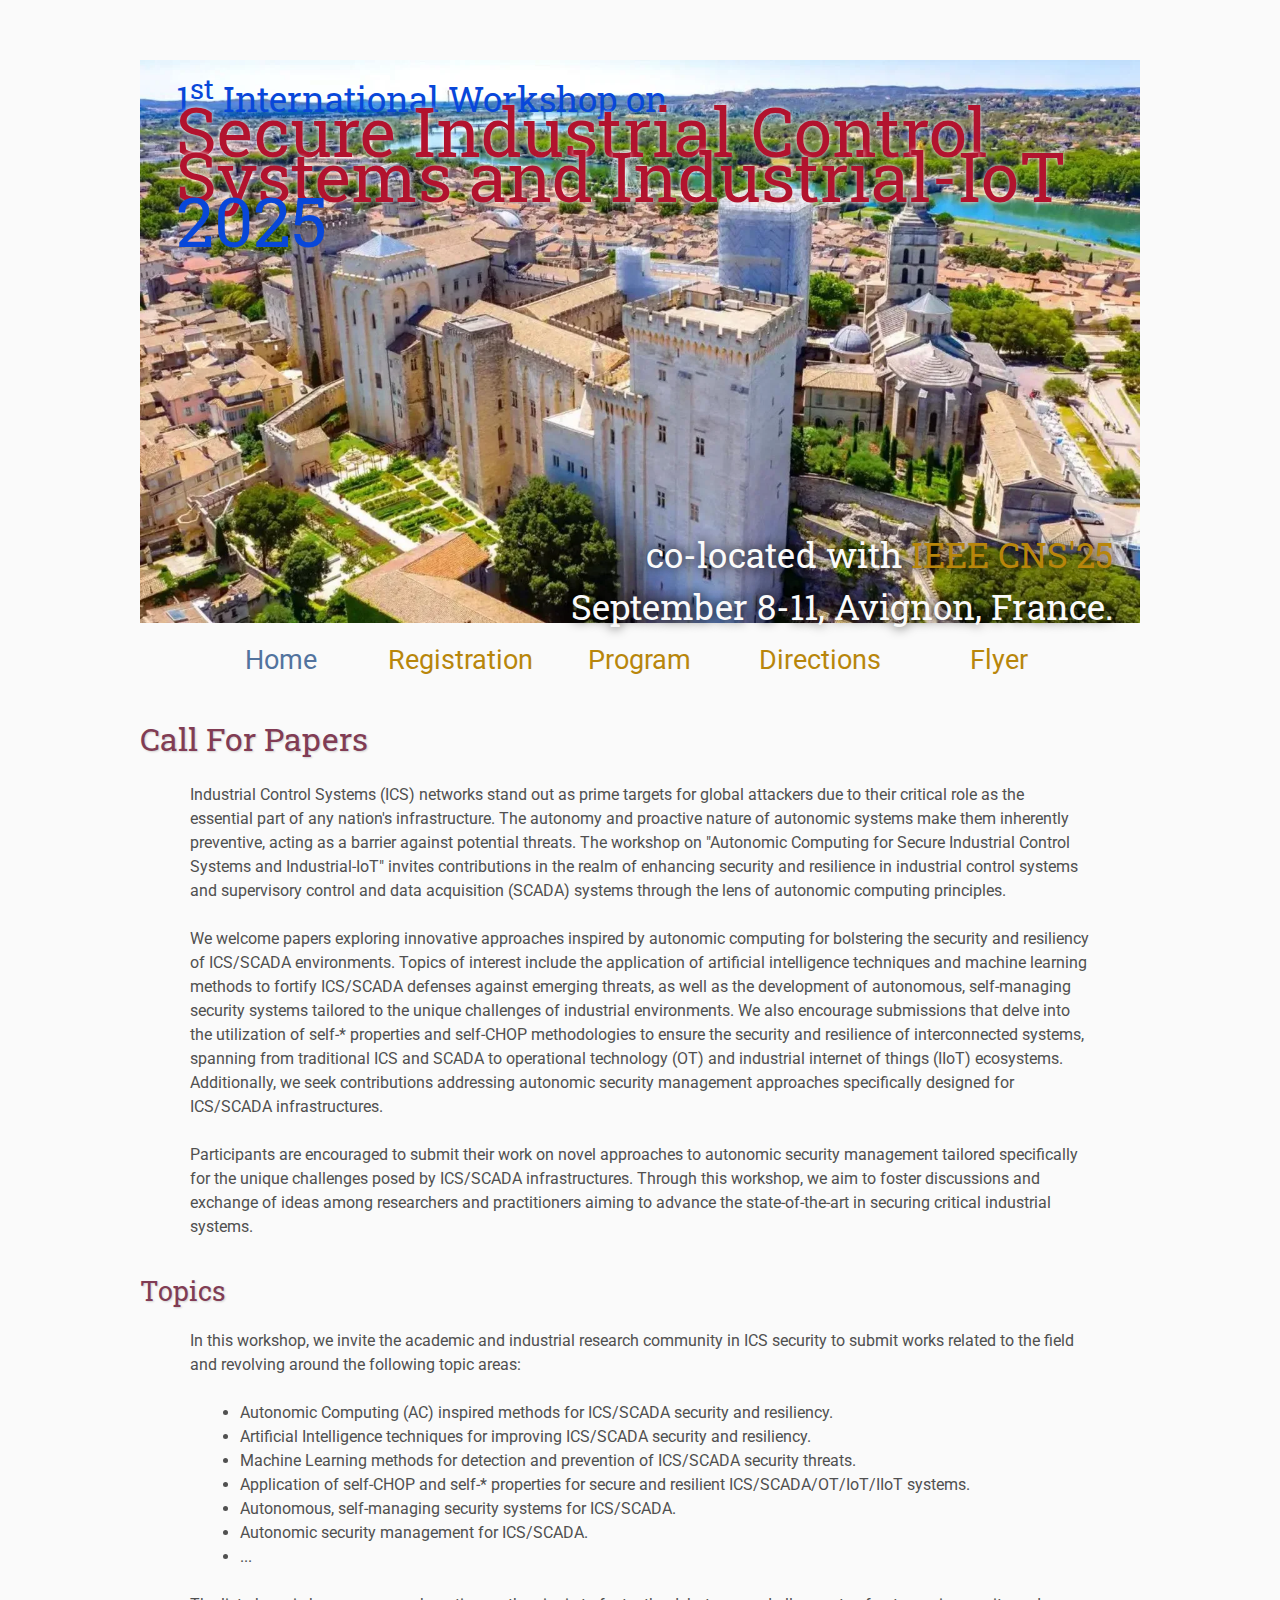
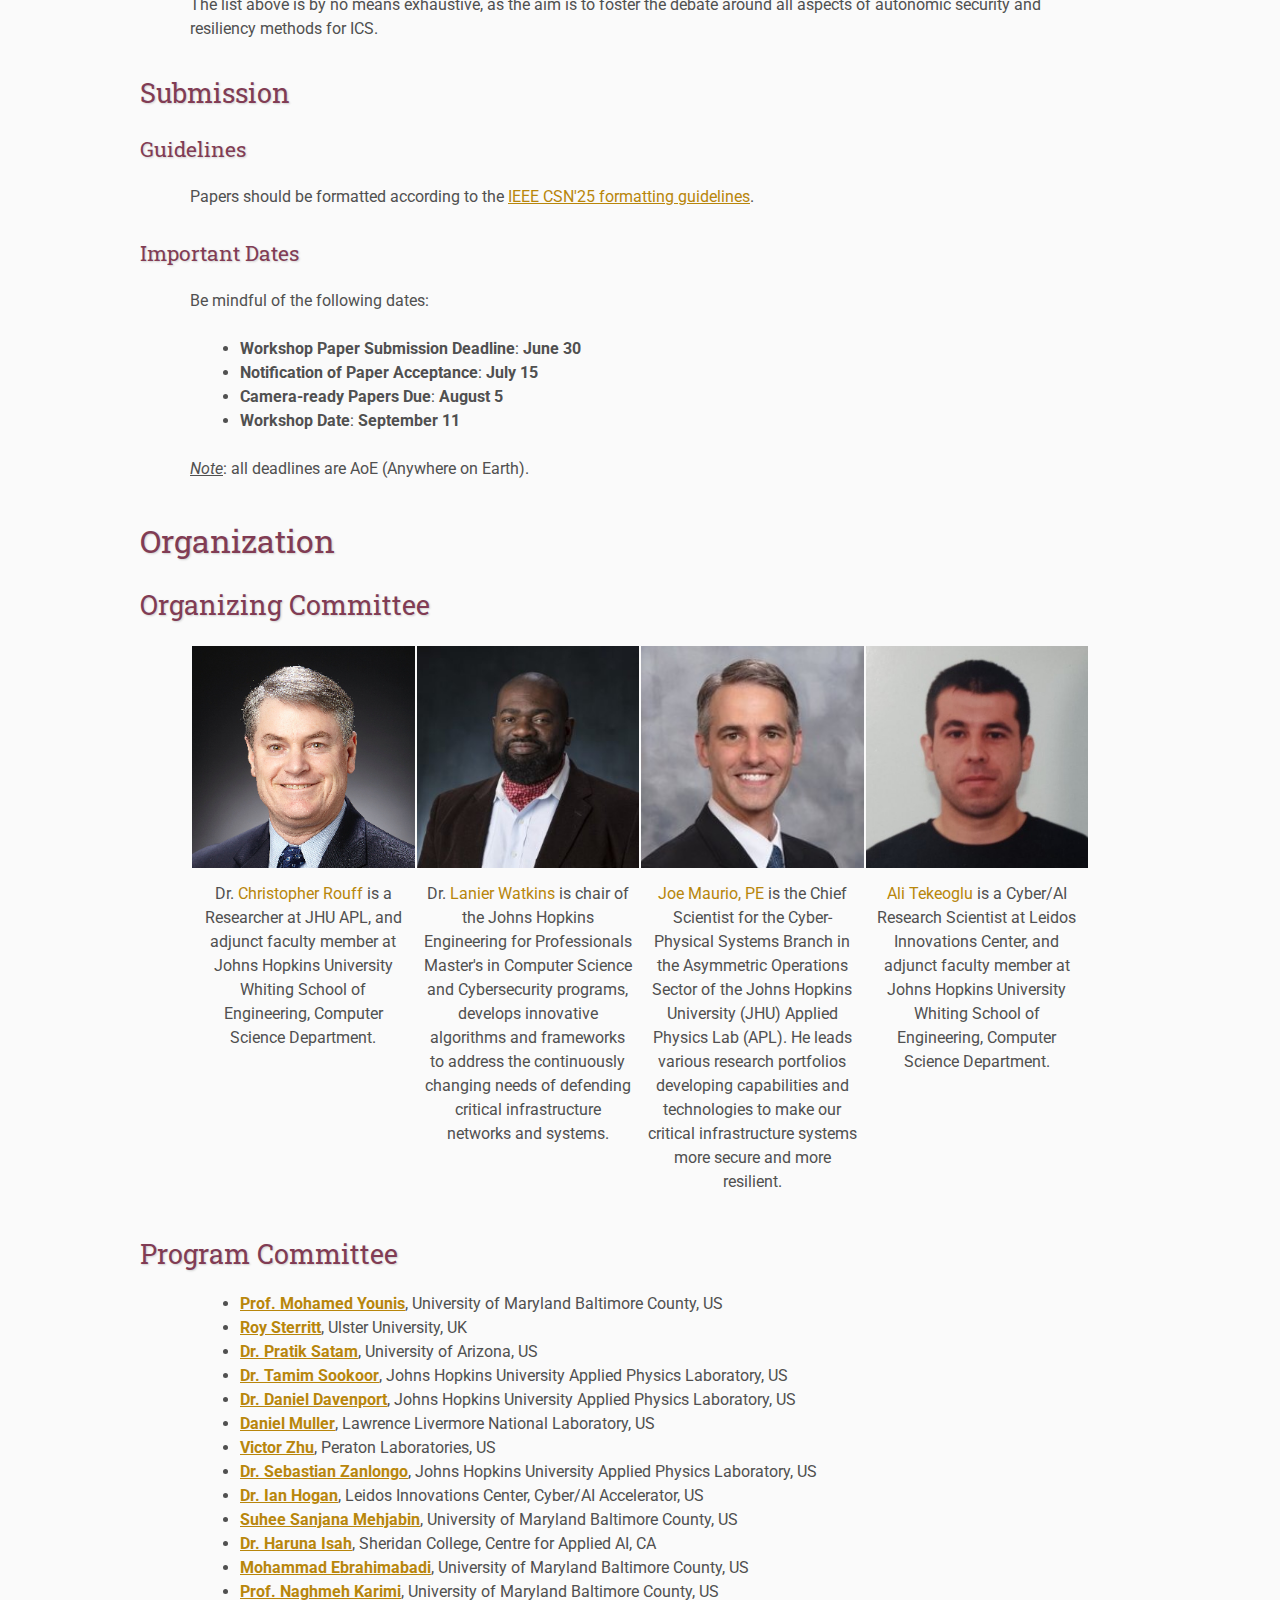
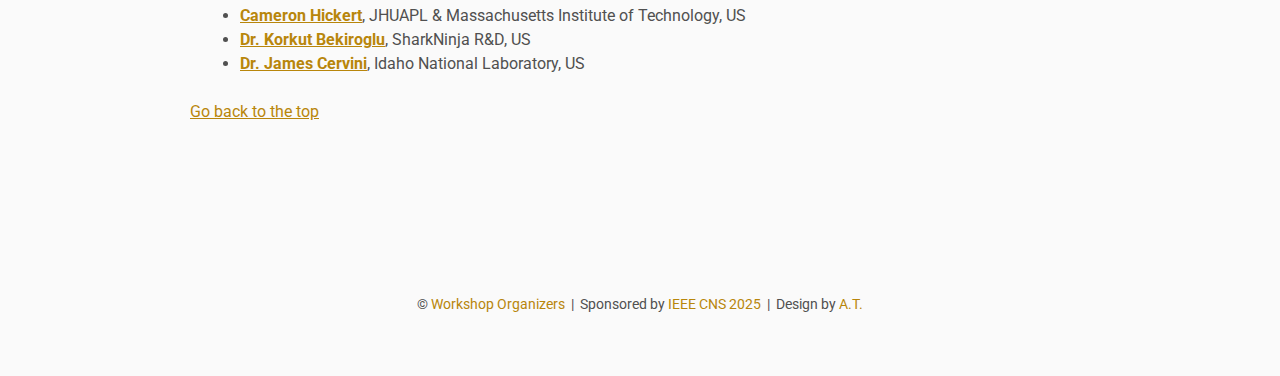
==== index.html @ c0f61860 "remote introduction from index.html" ====
<!DOCTYPE html>
<html lang='en'>

<head>
    <base href=".">
    <link rel="shortcut icon" type="image/png" href="assets/favicon.png"/>
    <link rel="stylesheet" type="text/css" media="all" href="assets/main.css"/>
    <meta name="description" content="Conference Template">
    <meta name="resource-type" content="document">
    <meta name="distribution" content="global">
    <meta name="KeyWords" content="Conference">
    <title>SICSI: 1st International Workshop on Secure Industrial Control Systems and Industrial-IoT (Co-organized with IEEE Conference on Communications and Network Security)</title>
</head>

<body>

    <div id="top" class="banner">
        <img src="assets/avignon2.webp" alt="SICSI'25 Workshop Banner" style="width: 100%">
        <div class="top-left">
            <span class="title1">1<sup>st</sup> International Workshop on</span> <br>
            <span class="title2">Secure Industrial Control</span> <br>
            <span class="title2">Systems and Industrial-IoT</span> <br>
            <span class="year">2025</span> <br>

        </div>
        <div class="bottom-right">
            co-located with <a target="_blank" href="https://cns2025.ieee-cns.org/">IEEE CNS'25</a> <br>
            September 8-11, Avignon, France.
        </div>
    </div>

    <table class="navigation">
        <tr>
            <td class="navigation">
                <a class="current" title="Conference Home Page" href=".">Home</a>
            </td>
            <td class="navigation">
                <a title="Register for the Conference" href="registration">Registration</a>
            </td>
            <td class="navigation">
                <a title="Conference Program" href="program">Program</a> 
            </td>
            <td class="navigation">
                <a title="Directions to the Conference" href="directions">Directions</a>
            </td>
            <td class="navigation">
                <a title="Conference Flyer" href="flyer">Flyer</a>
            </td>
        </tr>
    </table>

    <!--h2 id="intro">Introduction</h2-->
    <h2 id="CFP">Call For Papers</h2>
    <p> 
        Industrial Control Systems (ICS) networks stand out as prime targets for global attackers due to their critical role as the essential part of any nation's infrastructure. 
        The autonomy and proactive nature of autonomic systems make them inherently preventive, acting as a barrier against potential threats. 
        The workshop on "Autonomic Computing for Secure Industrial Control Systems and Industrial-IoT" invites contributions in the realm of enhancing security and resilience in industrial control systems and supervisory control and data acquisition (SCADA) systems through the lens of autonomic computing principles.
    </p>
    <p>
        We welcome papers exploring innovative approaches inspired by autonomic computing for bolstering the security and resiliency of ICS/SCADA environments. Topics of interest include the application of artificial intelligence techniques and machine learning methods to fortify ICS/SCADA defenses against emerging threats, as well as the development of autonomous, self-managing security systems tailored to the unique challenges of industrial environments. We also encourage submissions that delve into the utilization of self-* properties and self-CHOP methodologies to ensure the security and resilience of interconnected systems, spanning from traditional ICS and SCADA to operational technology (OT) and industrial internet of things (IIoT) ecosystems. Additionally, we seek contributions addressing autonomic security management approaches specifically designed for ICS/SCADA infrastructures.
    </p>
        
    <p>
        Participants are encouraged to submit their work on novel approaches to autonomic security management tailored specifically for the unique challenges posed by ICS/SCADA infrastructures. Through this workshop, we aim to foster discussions and exchange of ideas among researchers and practitioners aiming to advance the state-of-the-art in securing critical industrial systems.
    </p>
    <!--p><a href="#top">Go back to the top</a></p-->
    
    <h3>Topics</h3>
    <p>In this workshop, we invite the academic and industrial research community in ICS security to submit works related to the field and revolving around the following topic areas:</p>
    <ul>
    <li>Autonomic Computing (AC) inspired methods for ICS/SCADA security and resiliency.</li>
    <li>Artificial Intelligence techniques for improving ICS/SCADA security and resiliency.</li>
    <li>Machine Learning methods for detection and prevention of ICS/SCADA security threats.</li>
    <li>Application of self-CHOP and self-* properties for secure and resilient ICS/SCADA/OT/IoT/IIoT systems.</li>
    <li>Autonomous, self-managing security systems for ICS/SCADA.</li>
    <li>Autonomic security management for ICS/SCADA.</li>
    <li>...</li>
    </ul> 
    <p>The list above is by no means exhaustive, as the aim is to foster the debate around all aspects of autonomic security and resiliency methods for ICS.</p>


    <h3 id="Submit">Submission</h3>

    <h4>Guidelines</h4>

    <p>Papers should be formatted according to the <a target="_blank" href="https://cns2025.ieee-cns.org/workshop/submission-instructions">IEEE CSN'25 formatting guidelines</a>.</p>

    <h4 id="Dates">Important Dates</h4>
    <p>Be mindful of the following dates:</p>
    <ul>
    <li><strong>Workshop Paper Submission Deadline</s></strong>: <b>June 30</b></li>
    <li><strong>Notification of Paper Acceptance</strong>: <b>July 15</b></li>
    <li><strong>Camera-ready Papers Due</strong>: <b>August 5</b></li>
    <!--li><strong>Early Registration Deadline</strong>: <b>July 20</b></li-->
    <li><strong>Workshop Date</strong>: <b>September 11</b></li>
    </ul> 
    <p><em><u>Note</u></em>: all deadlines are AoE (Anywhere on Earth).</p>


    <h2 id="Organization">Organization</h2>
    <h3 id="organizingCommittee">Organizing Committee</h3>
    <table class="sponsors">
        <tr>
            <td class="sponsor">
                <a target="_blank" href="https://ep.jhu.edu/faculty/christopher-rouff/">
                    <img src="assets/chris.jpg" alt="Dr. Christopher Rouff" style="width: 100%; height: 100%">
                </a>
            </td>
            <td class="sponsor">
                <a target="_blank" href="https://engineering.jhu.edu/faculty/lanier-watkins/">
                    <img src="assets/lanier.jpg" alt="Dr. Lanier Watkins" style="width: 100%; height: 100%">
                </a>
            </td>
            <td class="sponsor">
                <a target="_blank" href="https://www.linkedin.com/in/joe-maurio-p-e-6a9b68b">
                    <img src="assets/joe.jpg" alt="Joe Maurio, PE" style="width: 100%; height: 100%">
                </a>
            </td>
            <td class="sponsor">
                <a target="_blank" href="https://aliteke.github.io/">
                    <img src="assets/ali.jpg" alt="Ali Tekeoglu, PhD" style="width: 100%; height: 100%">
                </a>
            </td>
        </tr>
        <tr>
            <td>
                Dr. <a href="https://ep.jhu.edu/faculty/christopher-rouff/" target="_blank">Christopher Rouff</a> is a Researcher at JHU APL, and adjunct faculty member at Johns Hopkins University Whiting School of Engineering, Computer Science Department.
            </td>
            <td>
                Dr. <a href="https://engineering.jhu.edu/faculty/lanier-watkins/" target="_blank">Lanier Watkins</a> is chair of the Johns Hopkins Engineering for Professionals Master's in Computer Science and Cybersecurity programs, develops innovative algorithms and frameworks to address the continuously changing needs of defending critical infrastructure networks and systems.
            </td>
            <td>
                <a href="https://www.linkedin.com/in/joe-maurio-p-e-6a9b68b" target="_blank">Joe Maurio, PE</a> is the Chief Scientist for the Cyber-Physical Systems Branch in the Asymmetric Operations Sector of the Johns Hopkins University (JHU) Applied Physics Lab (APL). He leads various research portfolios developing capabilities and technologies to make our critical infrastructure systems more secure and more resilient.
            </td>
            <td>
                <a href="https://aliteke.github.io/" target="_blank">Ali Tekeoglu</a> is a Cyber/AI Research Scientist at Leidos Innovations Center, and adjunct faculty member at Johns Hopkins University Whiting School of Engineering, Computer Science Department.
            </td>
        </tr>
    </table>

    <h3>Program Committee</h3>
    <ul>
        <li><strong><a href="https://redirect.cs.umbc.edu/~younis/" target="_blank">Prof. Mohamed Younis</a></strong>, University of Maryland Baltimore County, US</li>
        <li><strong><a href="https://www.ulster.ac.uk/staff/r-sterritt" target="_blank">Roy Sterritt</a></strong>, Ulster University, UK</li>
        <li><strong><a href="https://sie.engineering.arizona.edu/faculty-staff/faculty/pratik-satam" target="_blank">Dr. Pratik Satam</a></strong>, University of Arizona, US</li>
        <li><strong><a href="https://ep.jhu.edu/faculty/tamim-sookoor/" target="_blank">Dr. Tamim Sookoor</a></strong>, Johns Hopkins University Applied Physics Laboratory, US</li>
        <li><strong><a href="https://jhuapl.edu/" target="_blank">Dr. Daniel Davenport</a></strong>, Johns Hopkins University Applied Physics Laboratory, US</li>
        <li><strong><a href="https://llnl.gov/" target="_blank">Daniel Muller</a></strong>, Lawrence Livermore National Laboratory, US</li>
        <li><strong><a href="https://www.peratonlabs.com/" target="_blank"> Victor Zhu</a></strong>, Peraton Laboratories, US</li>
        <li><strong><a href="https://jhuapl.edu/" target="_blank">Dr. Sebastian Zanlongo</a></strong>, Johns Hopkins University Applied Physics Laboratory, US</li>
        <li><strong><a href="https://www.linkedin.com/in/iantchogan" target="_blank">Dr. Ian Hogan</a></strong>, Leidos Innovations Center, Cyber/AI Accelerator, US</li>
        <li><strong><a href="https://scholar.google.com/citations?user=RagNmoAAAAAJ&hl=en" target="_blank">Suhee Sanjana Mehjabin</a></strong>, University of Maryland Baltimore County, US</li>
        <li><strong><a href="https://hisah.github.io/" target="_blank">Dr. Haruna Isah</a></strong>, Sheridan College, Centre for Applied AI, CA</li>
        <li><strong><a href="https://scholar.google.com/citations?user=A65jLlsAAAAJ&hl=en" target="_blank">Mohammad Ebrahimabadi</a></strong>, University of Maryland Baltimore County, US</li>
        <li><strong><a href="https://redirect.cs.umbc.edu/~nkarimi/" target="_blank">Prof. Naghmeh Karimi</a></strong>, University of Maryland Baltimore County, US</li>
        <li><strong><a href="https://idss.mit.edu/staff/cameron-hickert/" target="_blank">Cameron Hickert</a></strong>, JHUAPL & Massachusetts Institute of Technology, US</li>
        <li><strong><a href="https://kbekiroglu.github.io/" target="_blank">Dr. Korkut Bekiroglu</a></strong>, SharkNinja R&D, US</li>
        <li><strong><a href="https://inl.gov/" target="_blank">Dr. James Cervini</a></strong>, Idaho National Laboratory, US</li>
    </ul> 
    <p><a href="#top">Go back to the top</a></p>

    <footer>
        &copy; <a href="#organizingCommittee">Workshop Organizers</a>
        &nbsp;|&nbsp; Sponsored by <a target="_blank" href="https://cns2025.ieee-cns.org/">IEEE CNS 2025</a>
        &nbsp;|&nbsp; Design by <a href="https://aliteke.github.io">A.T.</a>
    </footer>

</body>
</html>
---- assets/main.css ----
/* main.css */

/* These are the colors and fonts used throughout the webpage.
 * I've listed them here so that a user may easily
 * do a search-and-replace for these to change the site theme.
 *   'Roboto',sans-serif; Font for the title text
 *   'Roboto-Slab',serif; Font for the body text 
 *   #fafafa; Background color of the site
 *   #505050; Foreground (text) color of the site
 *   #52739e; Navy, "Template" in the logo, current page in navigation, special titles in the Program
 *   #b2132e; Reddish, "Conference" in the logo, hover color for links
 *   #813c54; Heading color, titles in the Program
 *   #b8860b; Dark Goldenrod, color for links
 */

 @import url('https://fonts.googleapis.com/css?family=Roboto%7CRoboto+Slab');

 *{
     border:0;
     font:inherit;
     font-size:1em;
     margin:0;
     padding:0;
     vertical-align:baseline;
 }
 
 body{
     background-color: #fafafa;
     background-size: cover;
     background-attachment: fixed;
     color: #505050; 
     text-align:left;
     font-family:'Roboto',sans-serif;
     font-size:1em;
     line-height:1.5em;
     margin: 60px auto;
     width: 1000px;
 }
 
 a{color: #b8860b; text-decoration:none;}
 a.current{color: #52739e;}
 a.current:hover{color: #e82945;}
 a:hover{color: #b2132e;}
 a:active{color: #e82945;}
 h1,h2,h3,h4{clear:left; color: #813c54; margin:1.5em 0em 1em 0em; font-family:'Roboto Slab',serif; text-shadow: 1px 1px 2px #d0d0d0;}
 h1{font-size:2.67em;}
 h2{font-size:2.00em;}
 h3{font-size:1.67em;}
 h4{font-size:1.33em;}
 p{list-style:none; margin:24px auto 24px auto; padding:0px; width:900px; text-align:left;}
 li a, p a {text-decoration:underline; text-decoration-color:#b8860b;}
 ul{margin:24px auto 24px auto; padding:0px; width:800px; text-align:left;}
 ul li{margin:0px auto 0px auto; padding:0px; text-align:left;}
 i,em{font-style:italic;}
 b,strong{font-weight:bold;}
 sup{
     vertical-align: super;
     font-size: 0.8em;
     line-height: 0;
 }
 sub{
     vertical-align: sub;
     font-size: 0.8em;
     line-height: 0;
 }
 table{
     width: 1000px;
     margin: 12px auto 24px auto;
     /* float: center; */
     /* UNCOMMENT THIS FOR DEBUGGING THE ALIGNMENT */
     /*border: 1px solid black;*/
 }
 th,td{
     text-align: center;
     padding:5px 5px 5px 5px;
     overflow: hidden;
     text-overflow: ellipsis;
     /* UNCOMMENT THIS FOR DEBUGGING THE ALIGNMENT */
     /*border: 1px solid black;*/
 }
 
 /* Website Banner */
 .banner {position: relative; font-family:'Roboto Slab',serif;}
 .top-left {color: #fafafa; line-height: 1.5em; text-align: left; width: auto; height: 100px; position: absolute; padding: 0px 0px 27px 36px; top: 27px;}
 .top-left br {content: ""; margin: 1.5em; display: block;font-size: 100%;}
 .bottom-right {font-size:2.167em; color: #fafafa; line-height: 1.5em; width: auto; height: 100px; padding: 0px 27px 0px 0px; text-align: right; position: absolute; bottom: 0px; right: 0px; text-shadow: 0px 0px 12px #000000;}
 
 /* Conference Title Logo */
 .title1{font-size: 2.167em; color: #0847d9;} 
 .title2{font-size: 4.33em; color: #b2132e; text-shadow: 0px 0px 4px #fafafa;}
 .year{font-size: 4.33em; color: #0847d9;}
 
 /* Navigation Links (Home, Registration, etc) */
 table.navigation{width:900px;}
 td.navigation{font-size:1.67em; white-space:nowrap; width:20%; text-align:center; vertical-align:middle;}
 td.subnavigation{font-size:1.33em; white-space:nowrap; width:20%; text-align:center; vertical-align:middle;}
 
 /* Organizer and Sponsor Images */
 table.sponsors{width:900px; table-layout: fixed;}
 td.sponsor{white-space:nowrap; width:25%; text-align:center; vertical-align:middle; padding:0px 0px 0px 0px;}
 td.sponsor img{width: 100%}
     
 /* The Table on the Program Page */
 td.room{padding: 4px 12px 4px 4px; width: 90%; vertical-align:bottom; font-size:1.67em; color: #52739e; height:32px;}
 td.date{white-space:nowrap; width:130px; text-align:right; vertical-align:top; padding:4px 16px 0px 0px;}
 td.title{padding: 4px 12px 4px 4px; width: 90%; vertical-align:top; font-size:1.5em; color: #813c54; height:32px; font-family:'Roboto Slab',serif; text-shadow: 1px 1px 2px #d0d0d0; }
 td.title-special{padding: 4px 12px 4px 4px; width: 90%; vertical-align:top; font-size:1.67em; color: #52739e; height:32px; font-family:'Roboto Slab',serif; text-shadow: 1px 1px 2px #d0d0d0;}
 td.speaker{padding: 4px 12px 4px 4px; font-style: italic; font-size:1em; max-height:999999px}
 td.abstract{padding: 4px 12px 12px 4px; font-size:1em; max-height:999999px}
 td.abstract img{display: block; margin: 4px auto 8px auto}
 table.plenary{padding-top: 8px; background: #ffffff;}
 
 /* Registration and Directions iframes and Images */
 iframe.registration{display:block; margin:1em auto 2em auto; width:700px; height:1400px; border:none;}
 iframe.directions{display:block; margin:1em auto 2em auto; width:800px; height:400px; border:none;}
 img.center{display:block; width:67%; margin:1em auto 2em auto;}
 
 /* Flyer Images */
 table.flyers{width:800px;}
 td.flyer{white-space:nowrap; width:50%; text-align:center; vertical-align:middle; padding:0px 0px 0px 0px;}
 td.sponsor img{width: 100%}
 
 footer{font-size:0.875em; margin-top:12em; text-align:center;}
 
 /* My hacky way of making the site mobile-friendly */
 @media only screen and (max-width: 1100px) {
     h2{font-size:3.00em;}
     p{font-size:1.5em; line-height:1.5em;}
     th,td,tr{font-size:1.5em; line-height:1.5em;}
     td.date{font-size:1em; padding-top:0.5em;}
     td.navigation{font-size:1.5em; padding:0px 20px 0px 20px;}
     table.footer{font-size:0.33em;}
 }
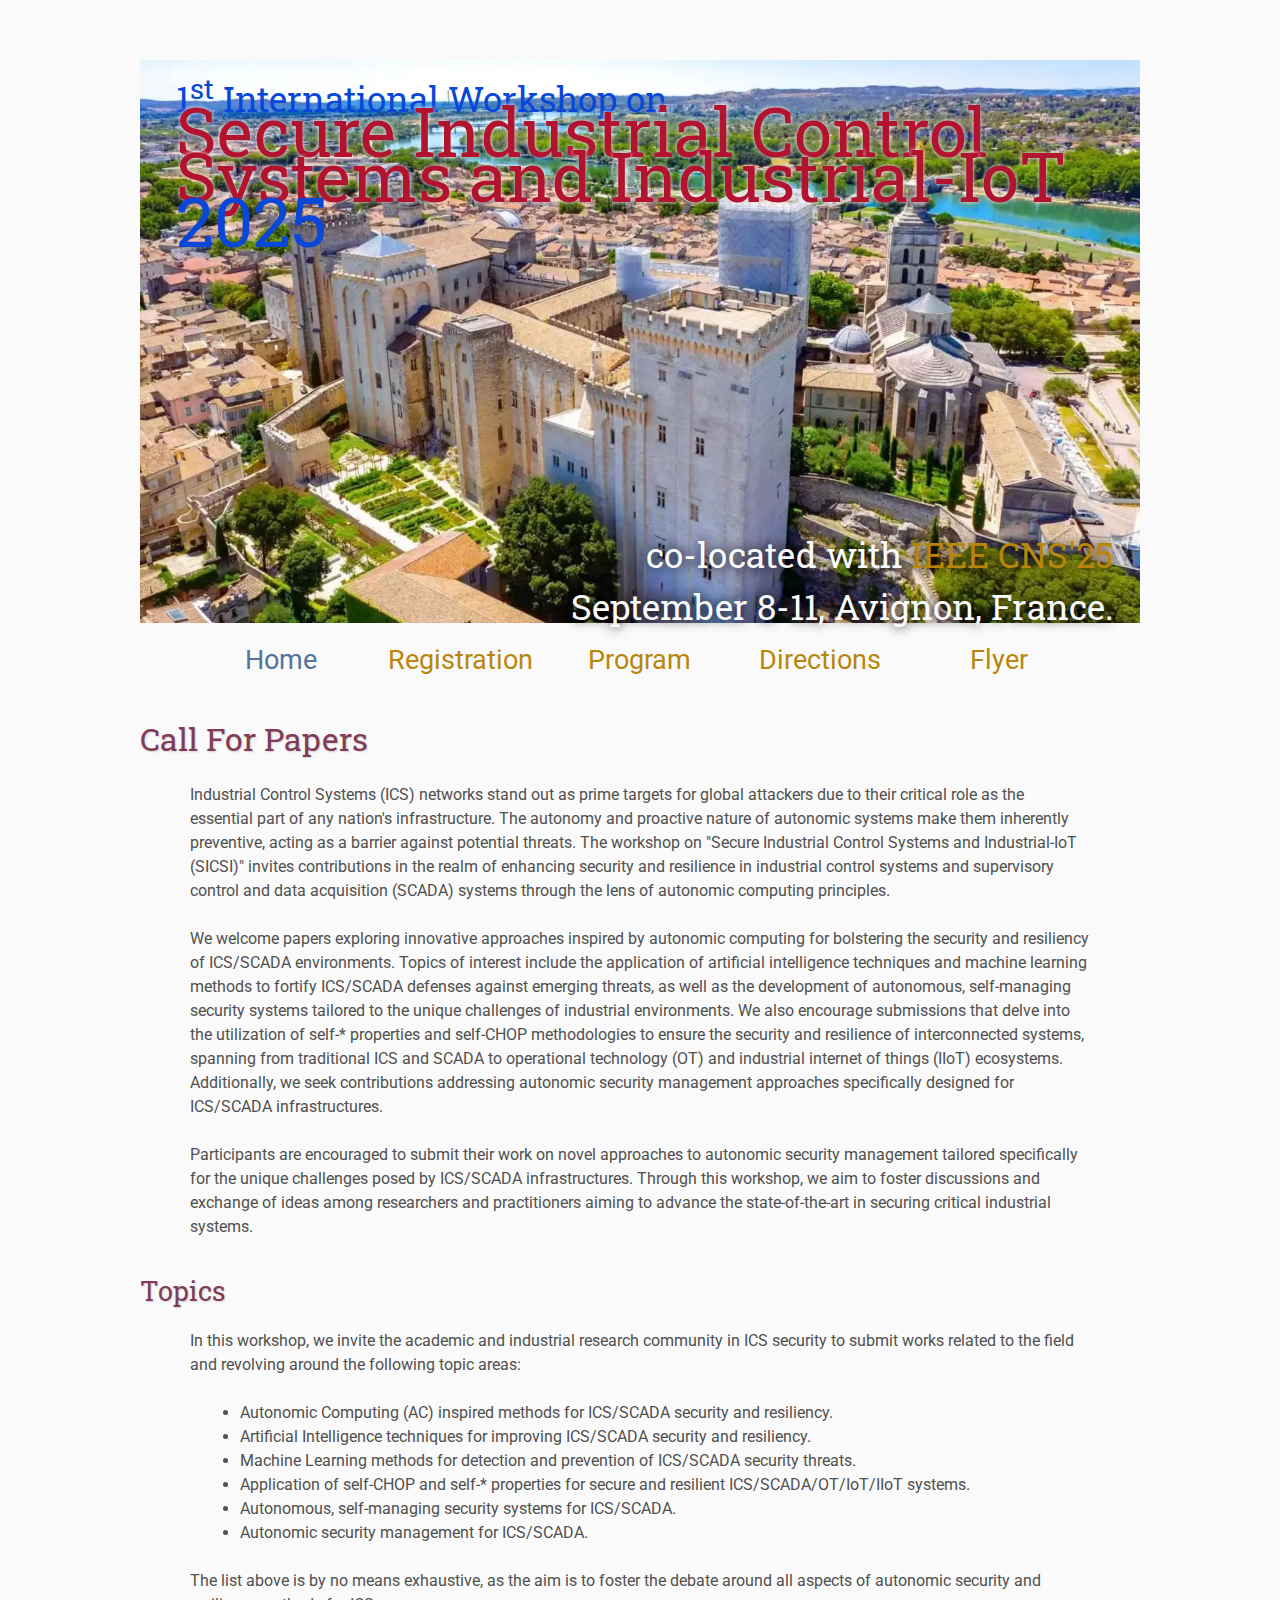
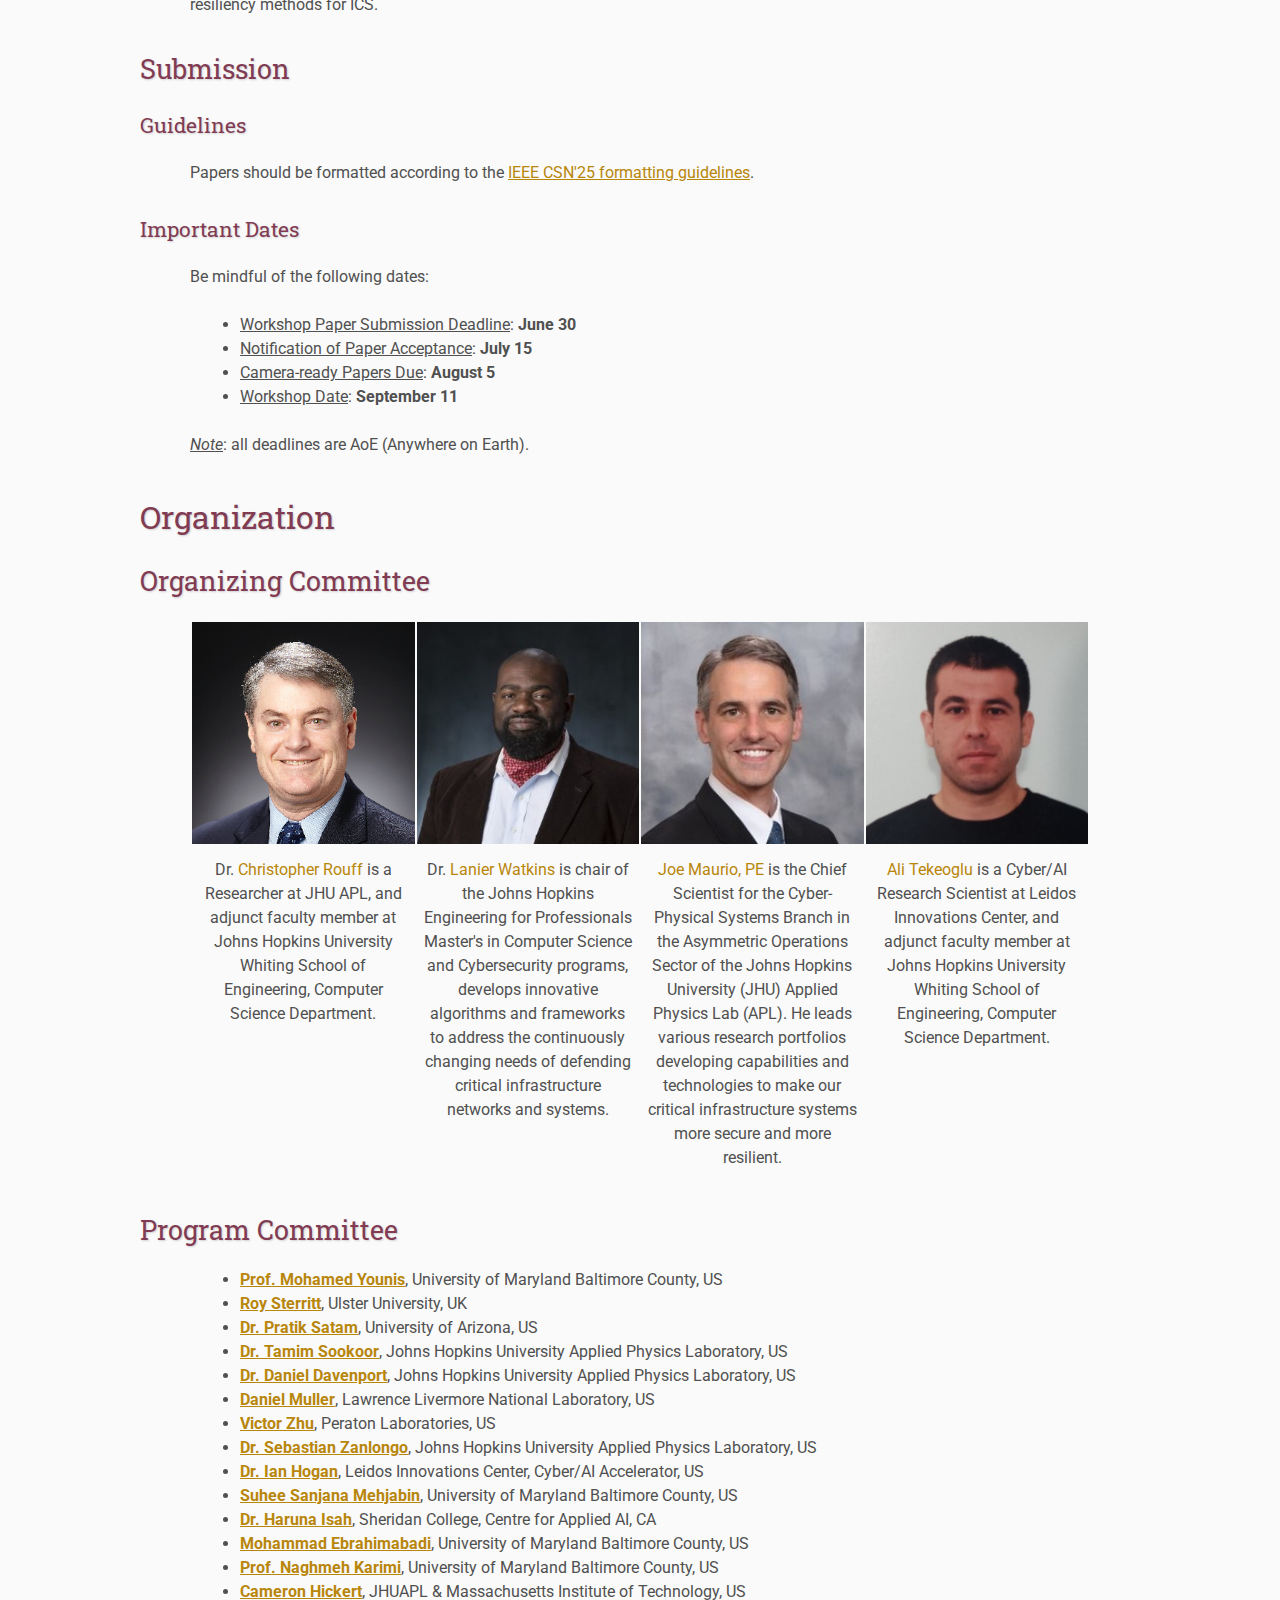
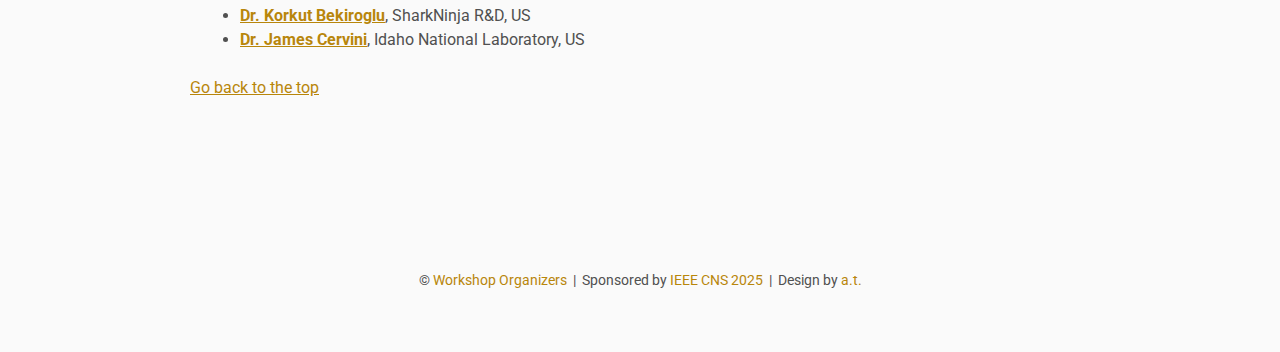
==== commit 7ec7f3cb: "couple tiny edits." ====
--- a/index.html
+++ b/index.html
@@ -54,7 +54,7 @@
     <p> 
         Industrial Control Systems (ICS) networks stand out as prime targets for global attackers due to their critical role as the essential part of any nation's infrastructure. 
         The autonomy and proactive nature of autonomic systems make them inherently preventive, acting as a barrier against potential threats. 
-        The workshop on "Autonomic Computing for Secure Industrial Control Systems and Industrial-IoT" invites contributions in the realm of enhancing security and resilience in industrial control systems and supervisory control and data acquisition (SCADA) systems through the lens of autonomic computing principles.
+        The workshop on "Secure Industrial Control Systems and Industrial-IoT (SICSI)" invites contributions in the realm of enhancing security and resilience in industrial control systems and supervisory control and data acquisition (SCADA) systems through the lens of autonomic computing principles.
     </p>
     <p>
         We welcome papers exploring innovative approaches inspired by autonomic computing for bolstering the security and resiliency of ICS/SCADA environments. Topics of interest include the application of artificial intelligence techniques and machine learning methods to fortify ICS/SCADA defenses against emerging threats, as well as the development of autonomous, self-managing security systems tailored to the unique challenges of industrial environments. We also encourage submissions that delve into the utilization of self-* properties and self-CHOP methodologies to ensure the security and resilience of interconnected systems, spanning from traditional ICS and SCADA to operational technology (OT) and industrial internet of things (IIoT) ecosystems. Additionally, we seek contributions addressing autonomic security management approaches specifically designed for ICS/SCADA infrastructures.
@@ -74,7 +74,7 @@
     <li>Application of self-CHOP and self-* properties for secure and resilient ICS/SCADA/OT/IoT/IIoT systems.</li>
     <li>Autonomous, self-managing security systems for ICS/SCADA.</li>
     <li>Autonomic security management for ICS/SCADA.</li>
-    <li>...</li>
+    <!--li>...</li-->
     </ul> 
     <p>The list above is by no means exhaustive, as the aim is to foster the debate around all aspects of autonomic security and resiliency methods for ICS.</p>
 
@@ -88,11 +88,11 @@
     <h4 id="Dates">Important Dates</h4>
     <p>Be mindful of the following dates:</p>
     <ul>
-    <li><strong>Workshop Paper Submission Deadline</s></strong>: <b>June 30</b></li>
-    <li><strong>Notification of Paper Acceptance</strong>: <b>July 15</b></li>
-    <li><strong>Camera-ready Papers Due</strong>: <b>August 5</b></li>
+    <li><u>Workshop Paper Submission Deadline</u>: <b>June 30</b></li>
+    <li><u>Notification of Paper Acceptance</u>: <b>July 15</b></li>
+    <li><u>Camera-ready Papers Due</u>: <b>August 5</b></li>
     <!--li><strong>Early Registration Deadline</strong>: <b>July 20</b></li-->
-    <li><strong>Workshop Date</strong>: <b>September 11</b></li>
+    <li><u>Workshop Date</u>: <b>September 11</b></li>
     </ul> 
     <p><em><u>Note</u></em>: all deadlines are AoE (Anywhere on Earth).</p>
 
@@ -162,7 +162,7 @@
     <footer>
         &copy; <a href="#organizingCommittee">Workshop Organizers</a>
         &nbsp;|&nbsp; Sponsored by <a target="_blank" href="https://cns2025.ieee-cns.org/">IEEE CNS 2025</a>
-        &nbsp;|&nbsp; Design by <a href="https://aliteke.github.io">A.T.</a>
+        &nbsp;|&nbsp; Design by <a href="https://aliteke.github.io">a.t.</a>
     </footer>
 
 </body>
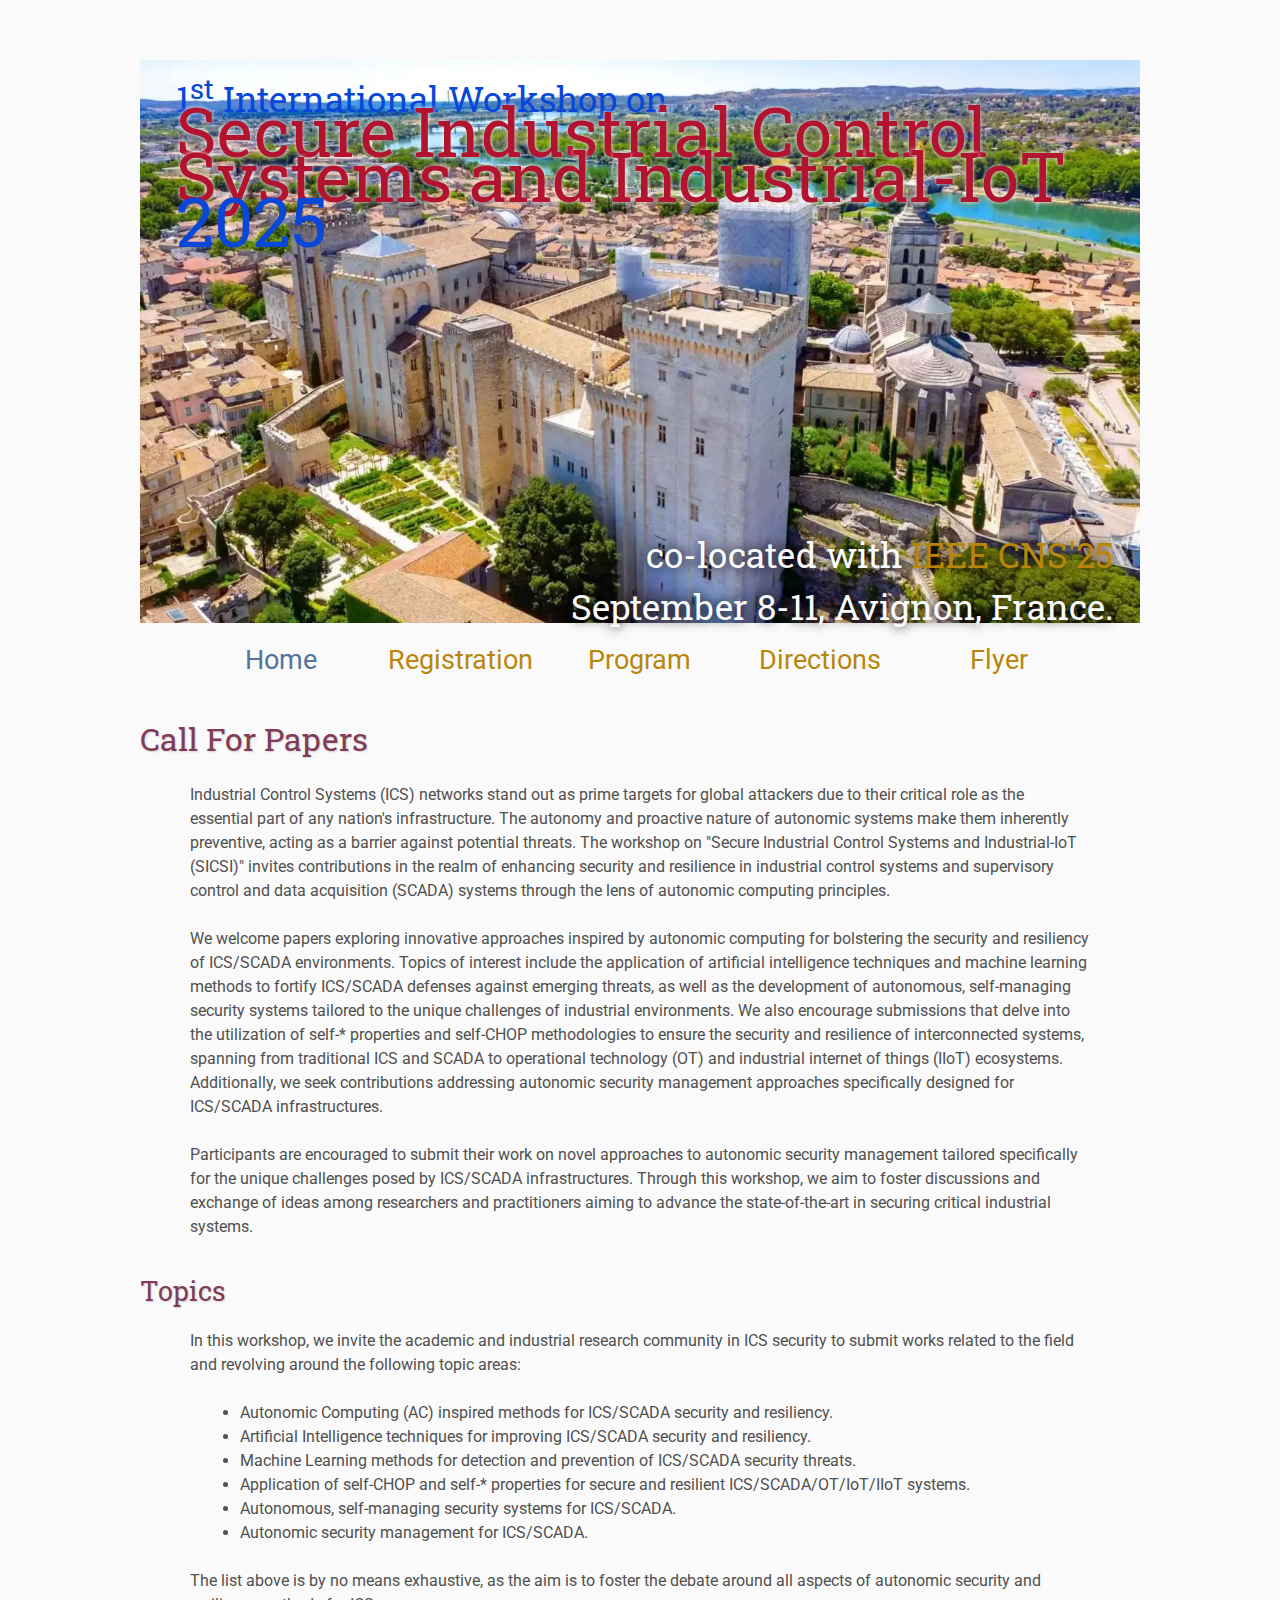
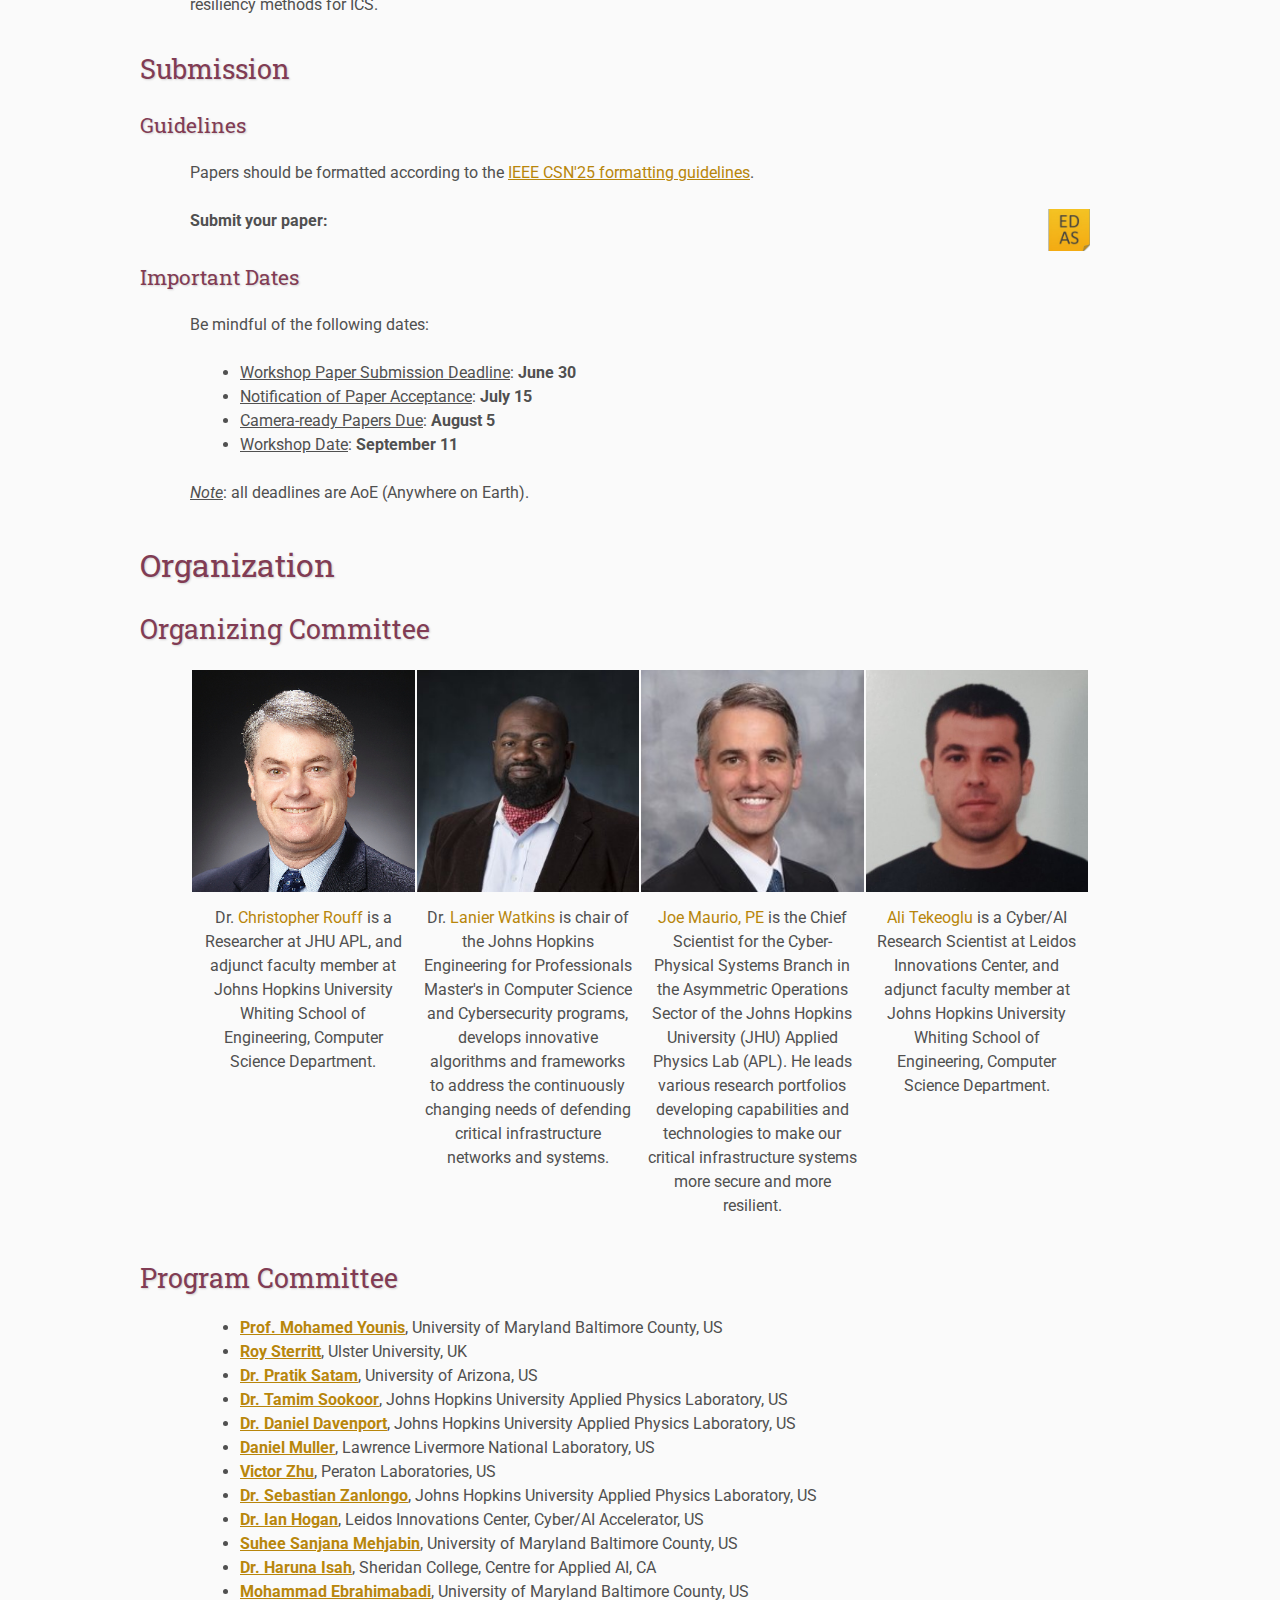
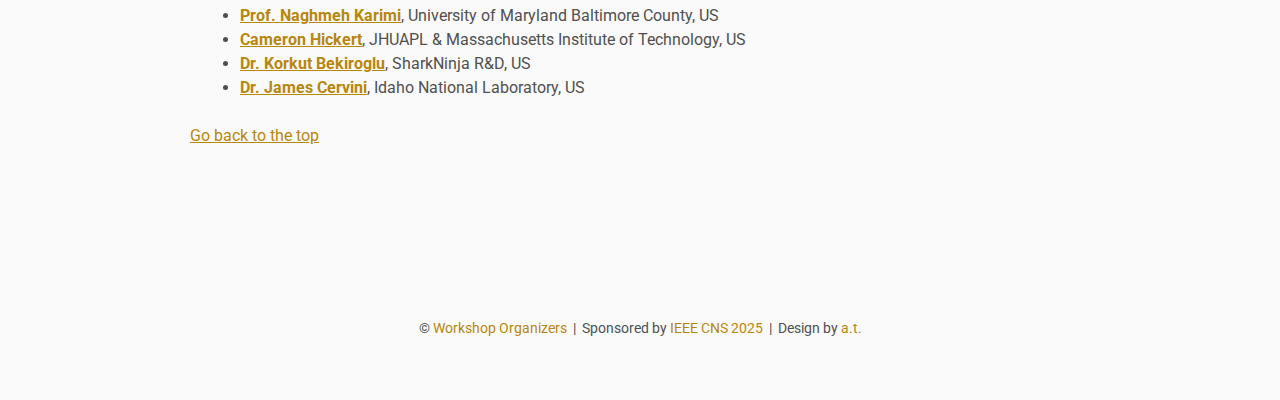
==== commit 3cc507e6: "adding edas submission link." ====
--- a/index.html
+++ b/index.html
@@ -82,8 +82,8 @@
     <h3 id="Submit">Submission</h3>
 
     <h4>Guidelines</h4>
-
     <p>Papers should be formatted according to the <a target="_blank" href="https://cns2025.ieee-cns.org/workshop/submission-instructions">IEEE CSN'25 formatting guidelines</a>.</p>
+    <p><strong>Submit your paper:</strong> <a target="_blank" href="https://edas.info/newPaper.php?c=33531"> <img src="assets/edas_logo.jpg"  alt="EDAS Link to submit paper." style="float:right;width:42px;height:42px;"></a></p>
 
     <h4 id="Dates">Important Dates</h4>
     <p>Be mindful of the following dates:</p>
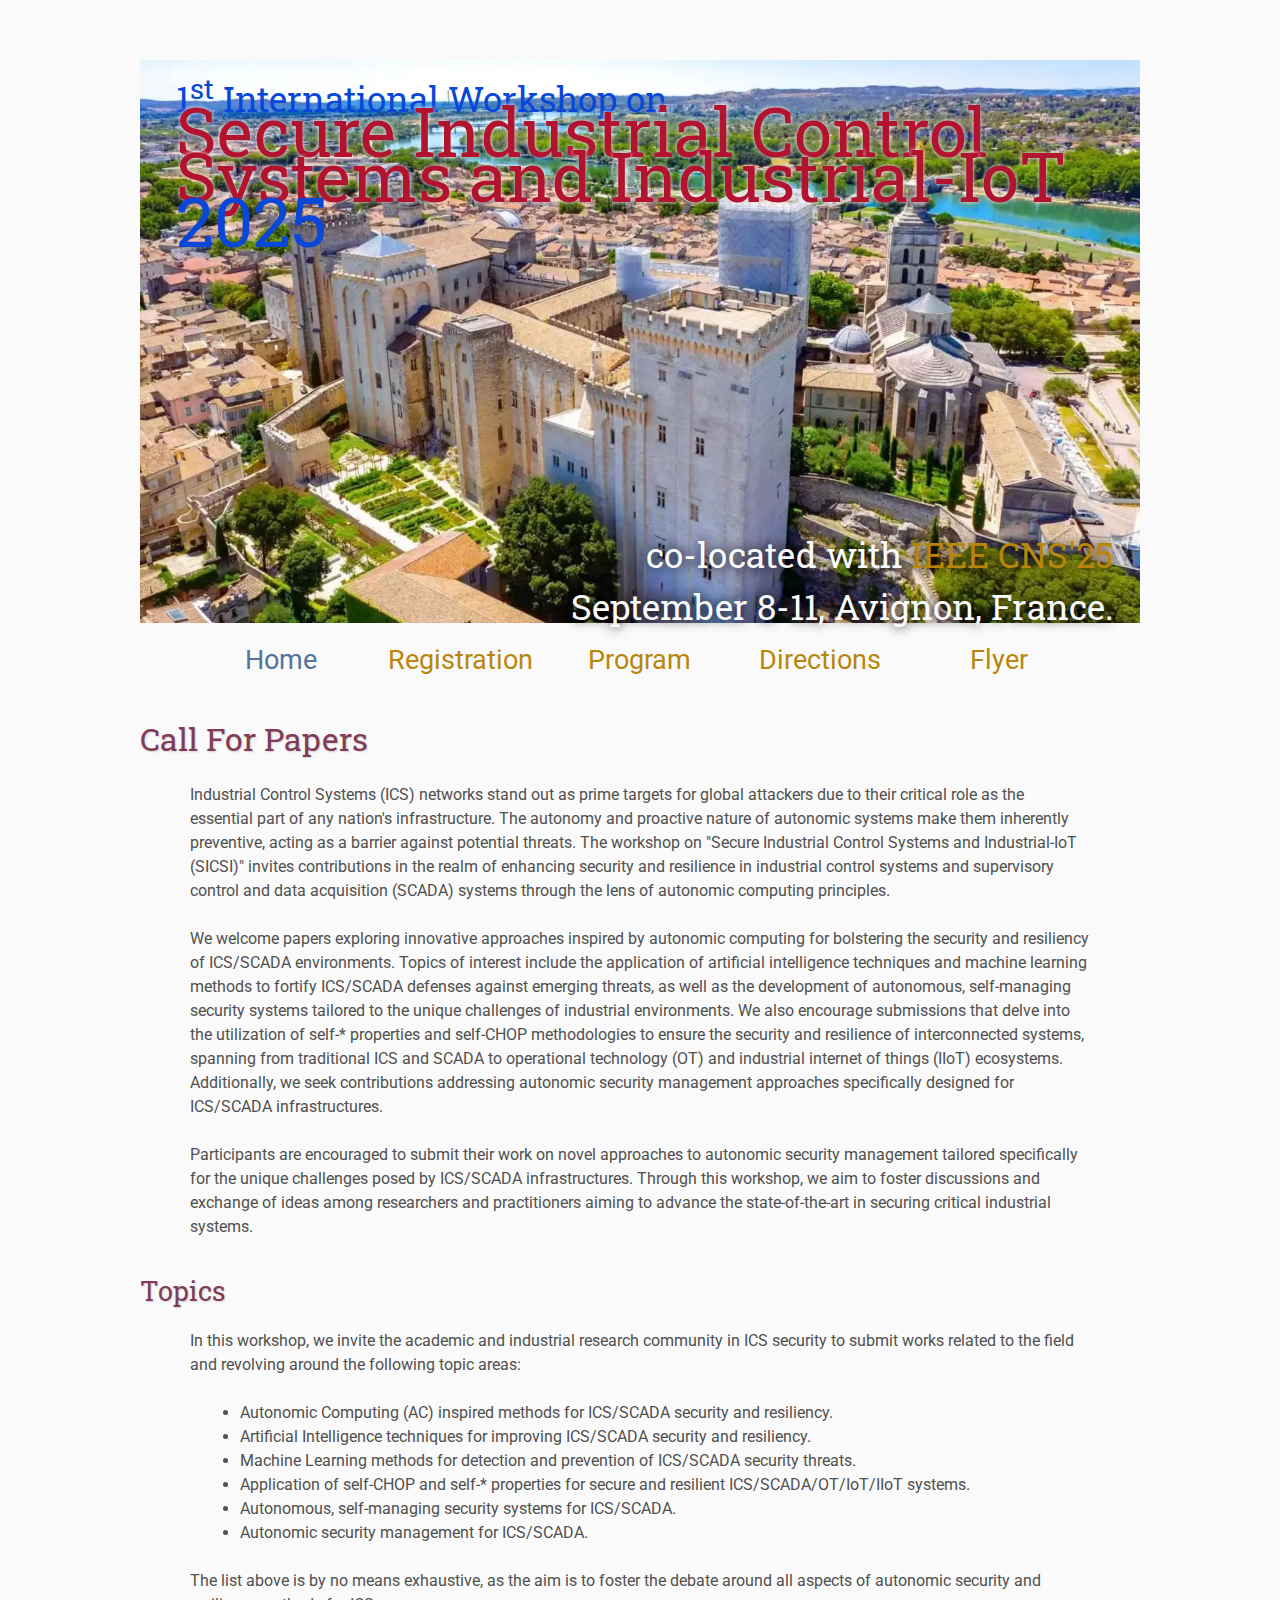
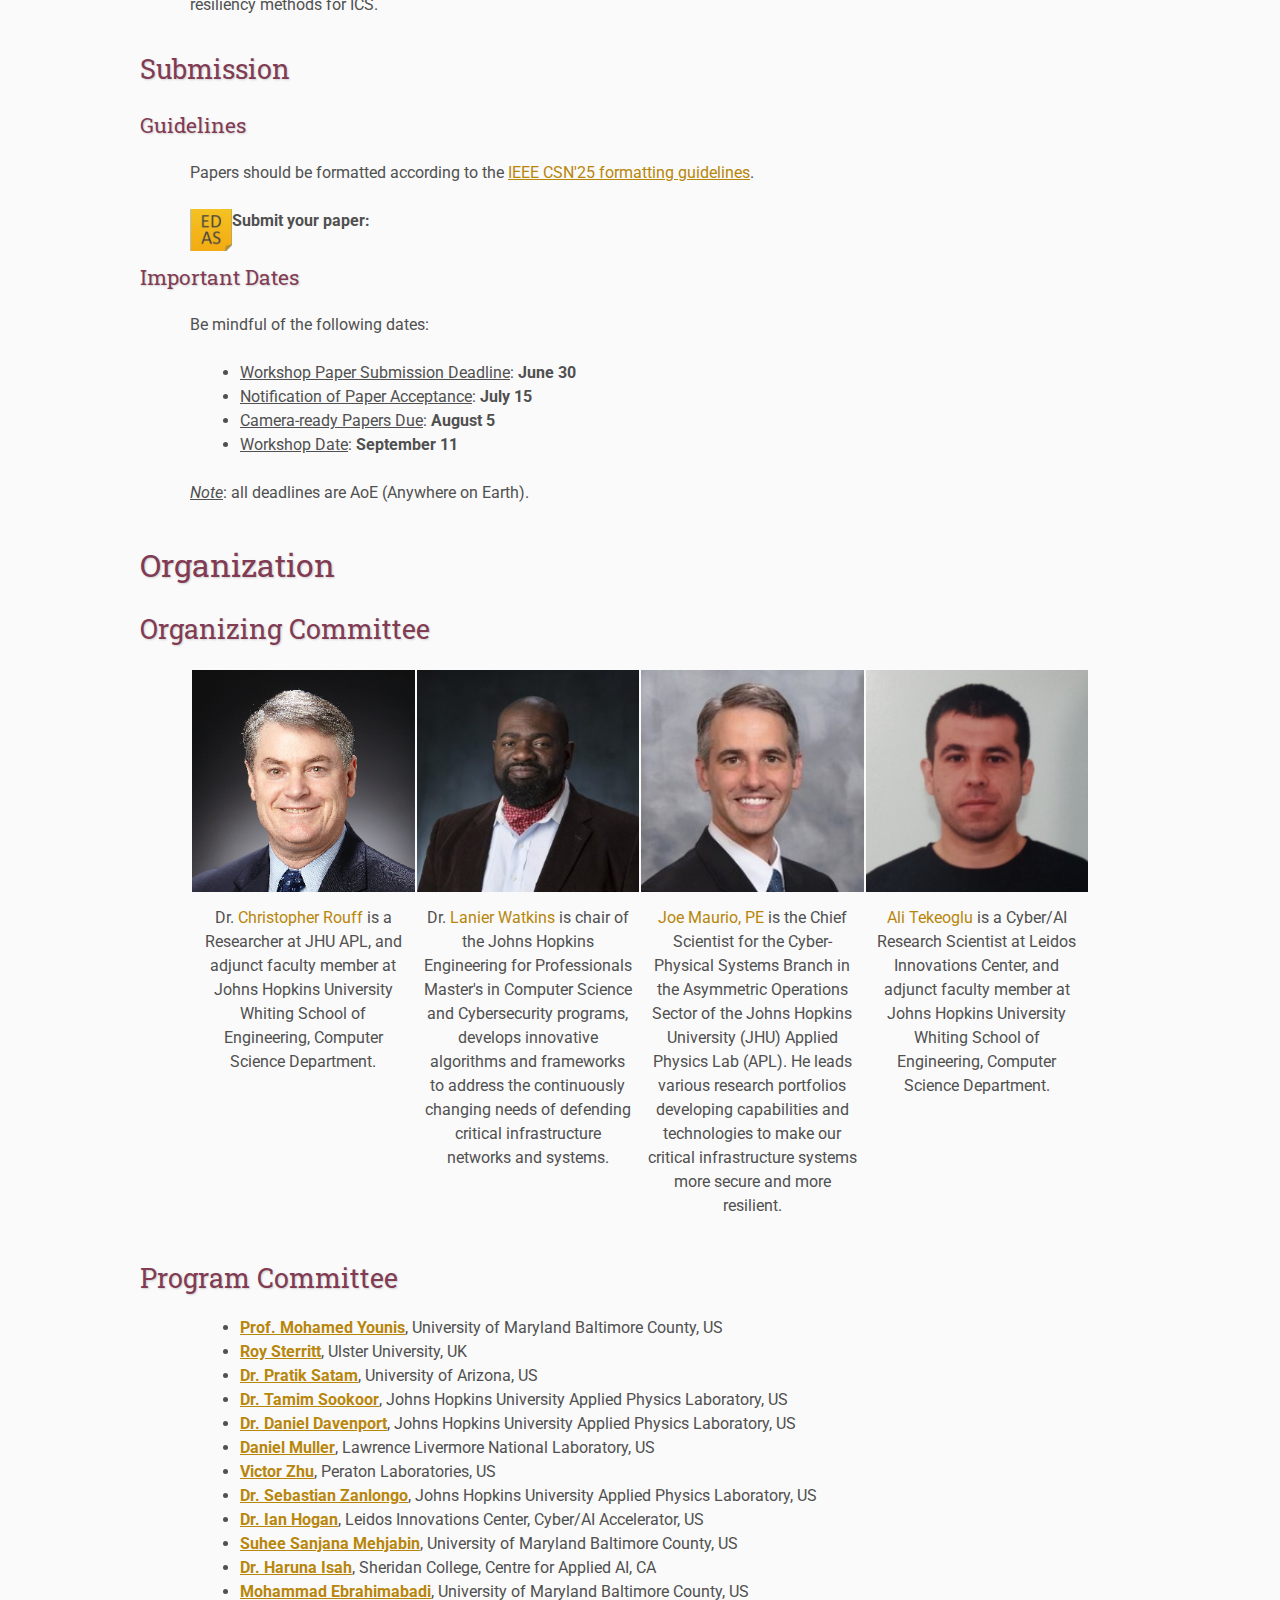
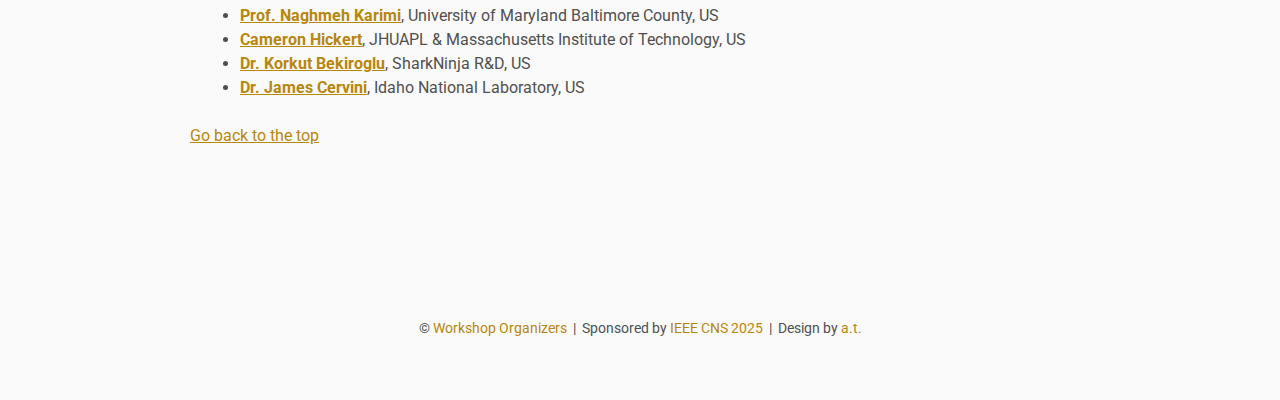
==== commit 70b1c08d: "float left" ====
--- a/index.html
+++ b/index.html
@@ -83,7 +83,7 @@
 
     <h4>Guidelines</h4>
     <p>Papers should be formatted according to the <a target="_blank" href="https://cns2025.ieee-cns.org/workshop/submission-instructions">IEEE CSN'25 formatting guidelines</a>.</p>
-    <p><strong>Submit your paper:</strong> <a target="_blank" href="https://edas.info/newPaper.php?c=33531"> <img src="assets/edas_logo.jpg"  alt="EDAS Link to submit paper." style="float:right;width:42px;height:42px;"></a></p>
+    <p><strong>Submit your paper:</strong> <a target="_blank" href="https://edas.info/newPaper.php?c=33531"> <img src="assets/edas_logo.jpg"  alt="EDAS Link to submit paper." style="float:left;width:42px;height:42px;"></a></p>
 
     <h4 id="Dates">Important Dates</h4>
     <p>Be mindful of the following dates:</p>
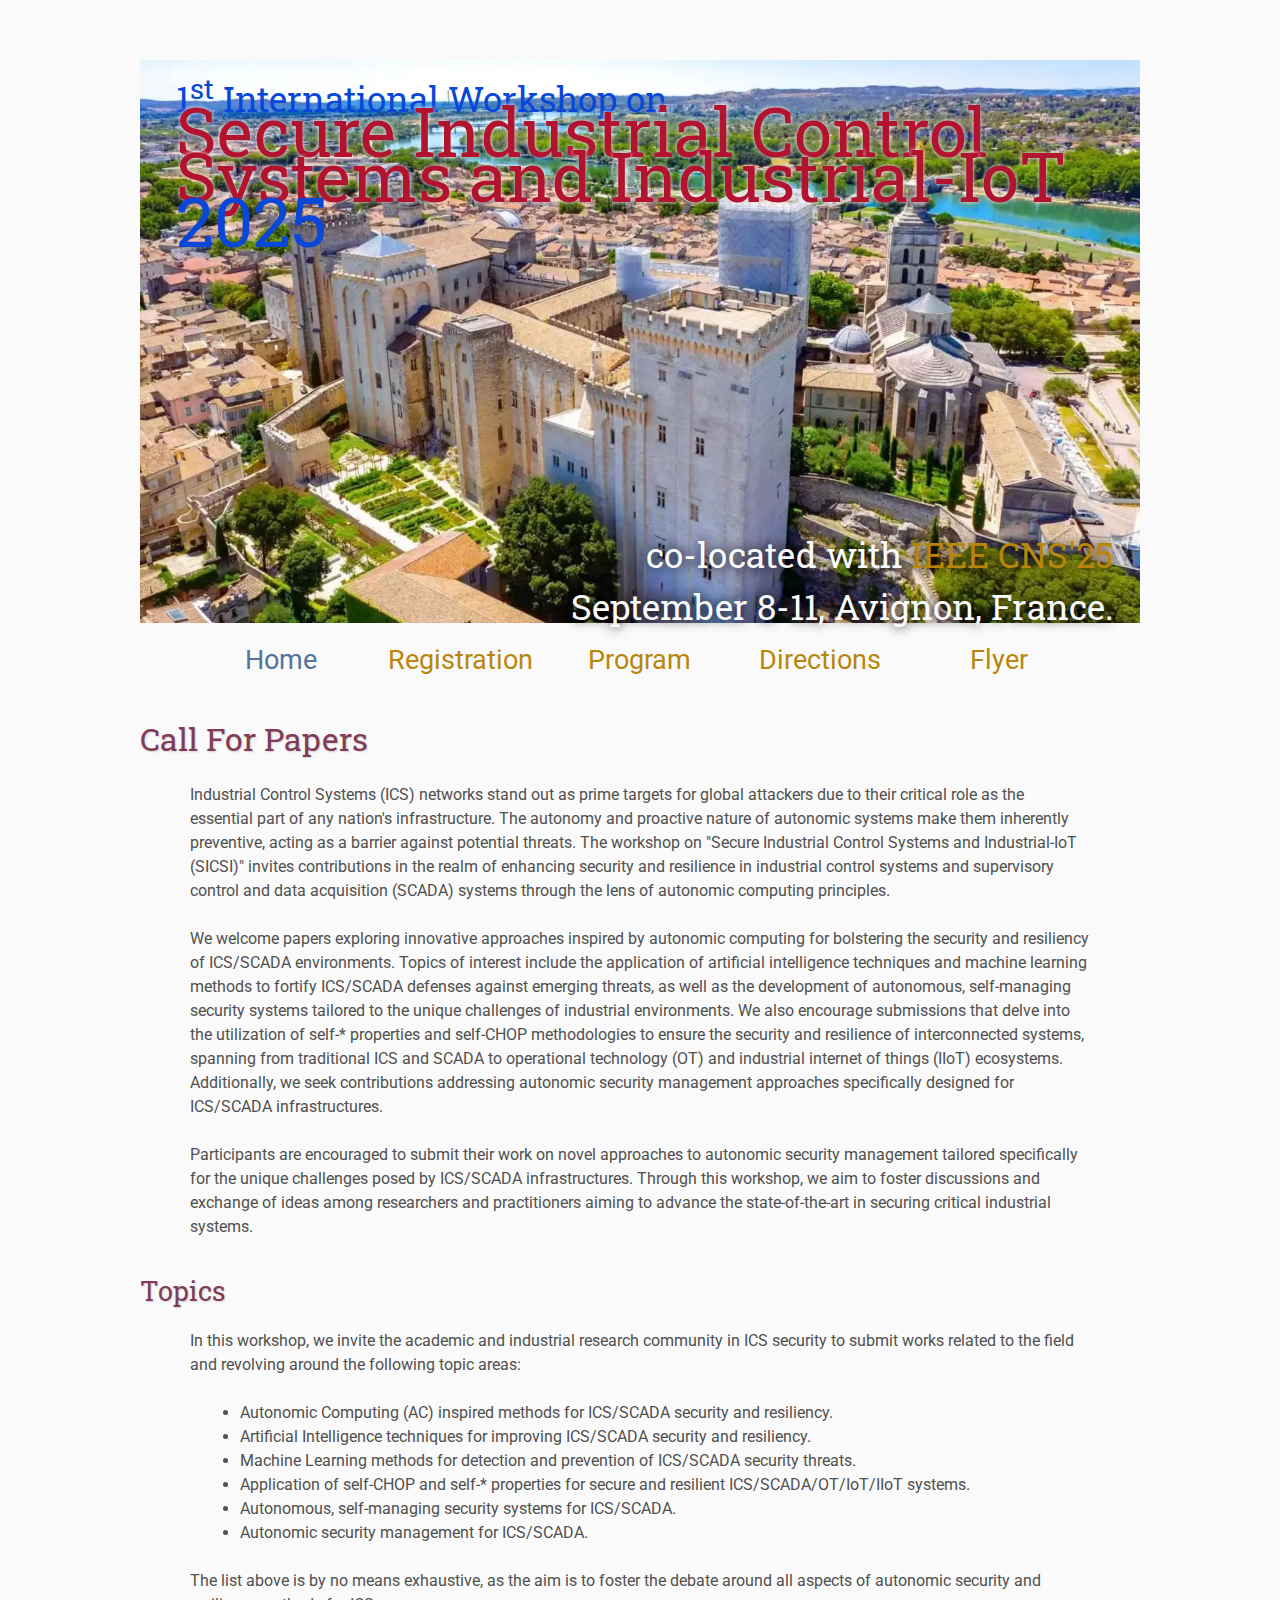
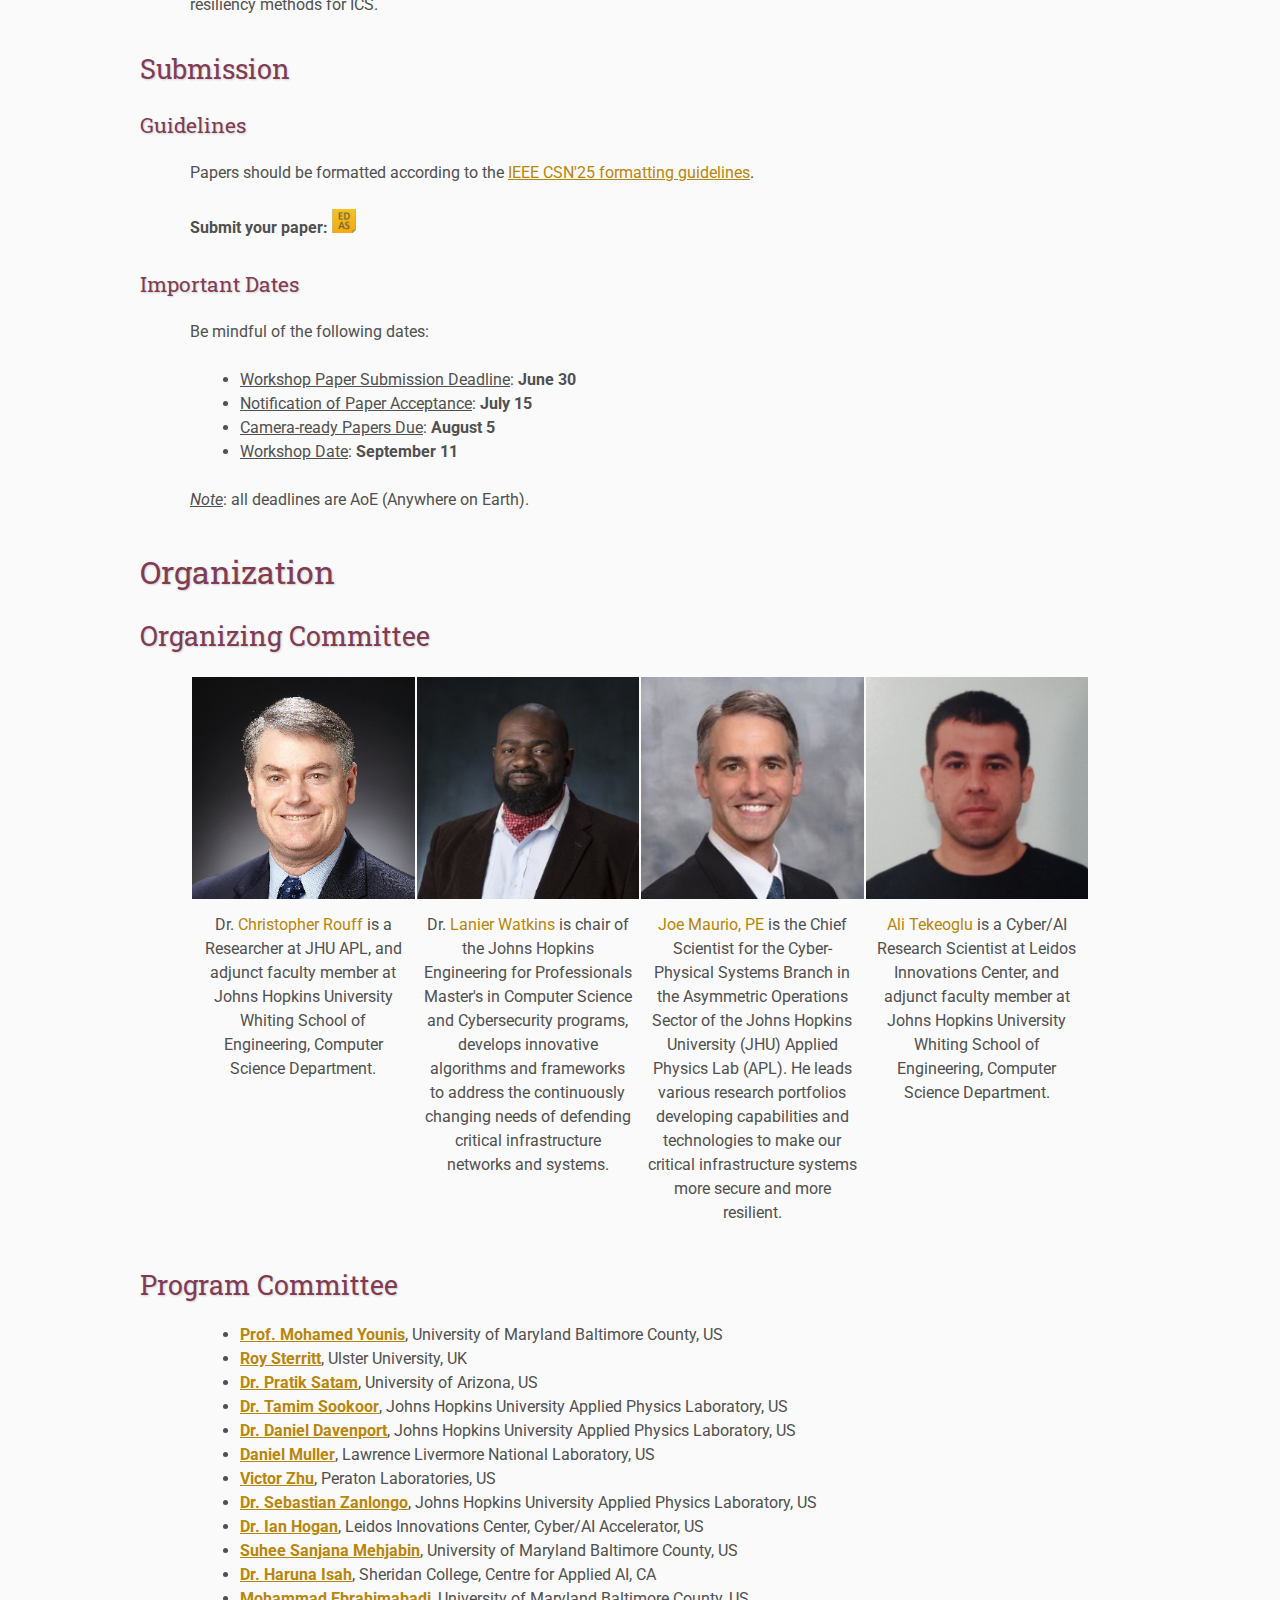
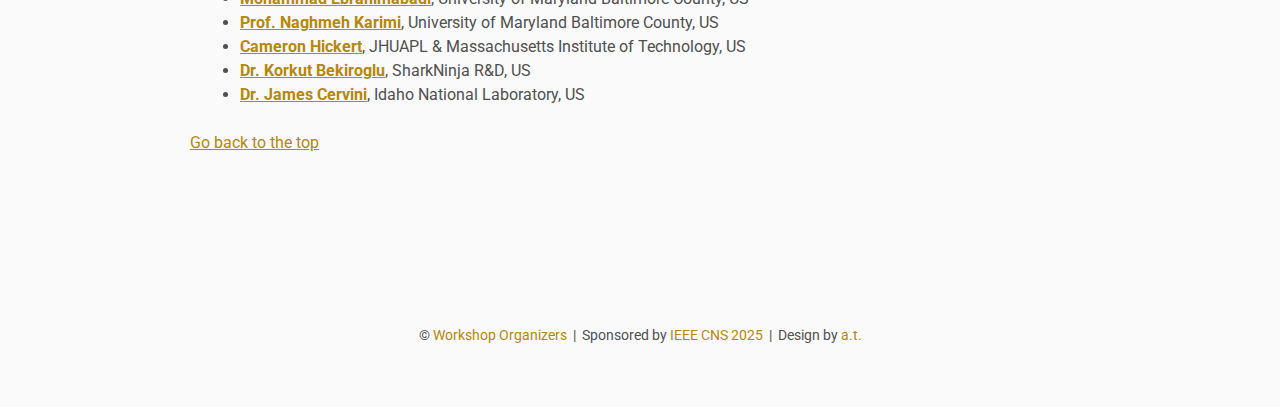
==== commit 8d0445bc: "edit edas image size." ====
--- a/index.html
+++ b/index.html
@@ -83,7 +83,7 @@
 
     <h4>Guidelines</h4>
     <p>Papers should be formatted according to the <a target="_blank" href="https://cns2025.ieee-cns.org/workshop/submission-instructions">IEEE CSN'25 formatting guidelines</a>.</p>
-    <p><strong>Submit your paper:</strong> <a target="_blank" href="https://edas.info/newPaper.php?c=33531"> <img src="assets/edas_logo.jpg"  alt="EDAS Link to submit paper." style="float:left;width:42px;height:42px;"></a></p>
+    <p><strong>Submit your paper: </strong> <a target="_blank" href="https://edas.info/newPaper.php?c=33531"> <img src="assets/edas_logo.jpg"  alt="EDAS Link to submit paper." style="width:24px;height:24px;"></a></p>
 
     <h4 id="Dates">Important Dates</h4>
     <p>Be mindful of the following dates:</p>
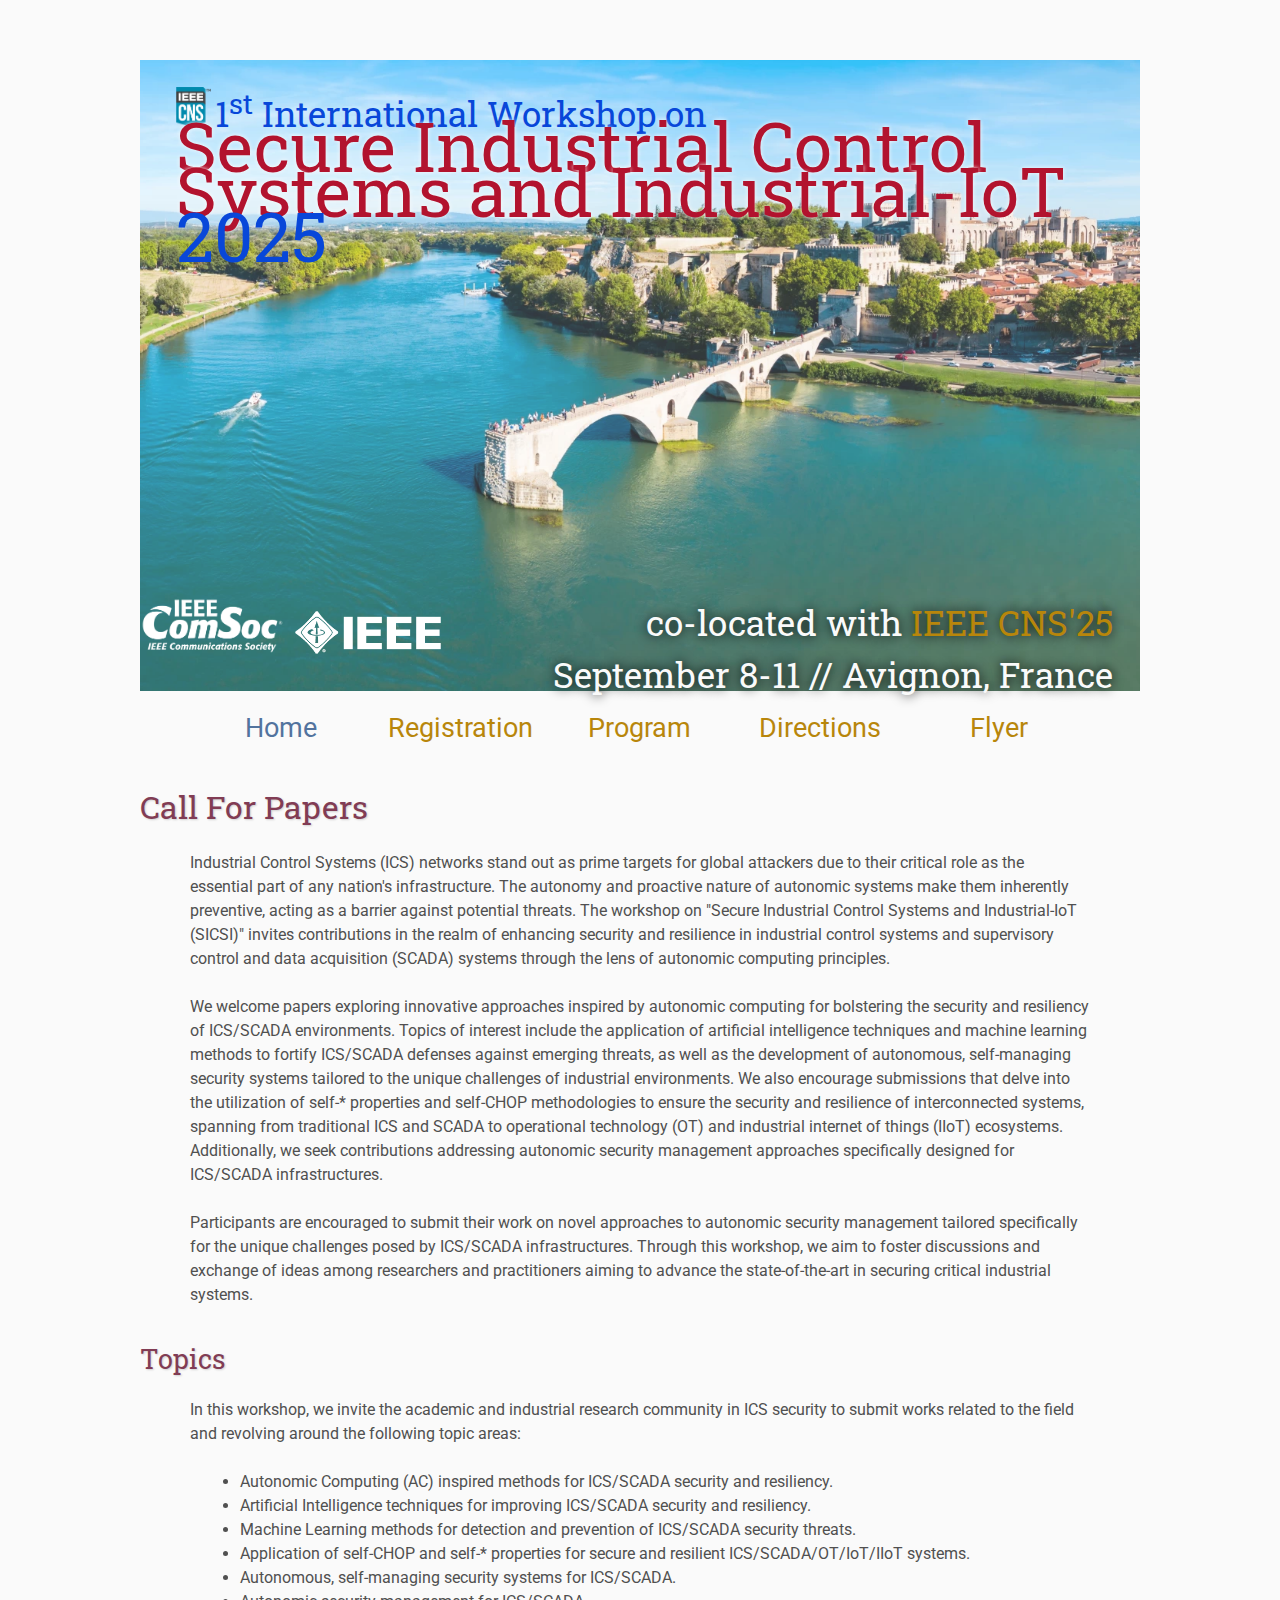
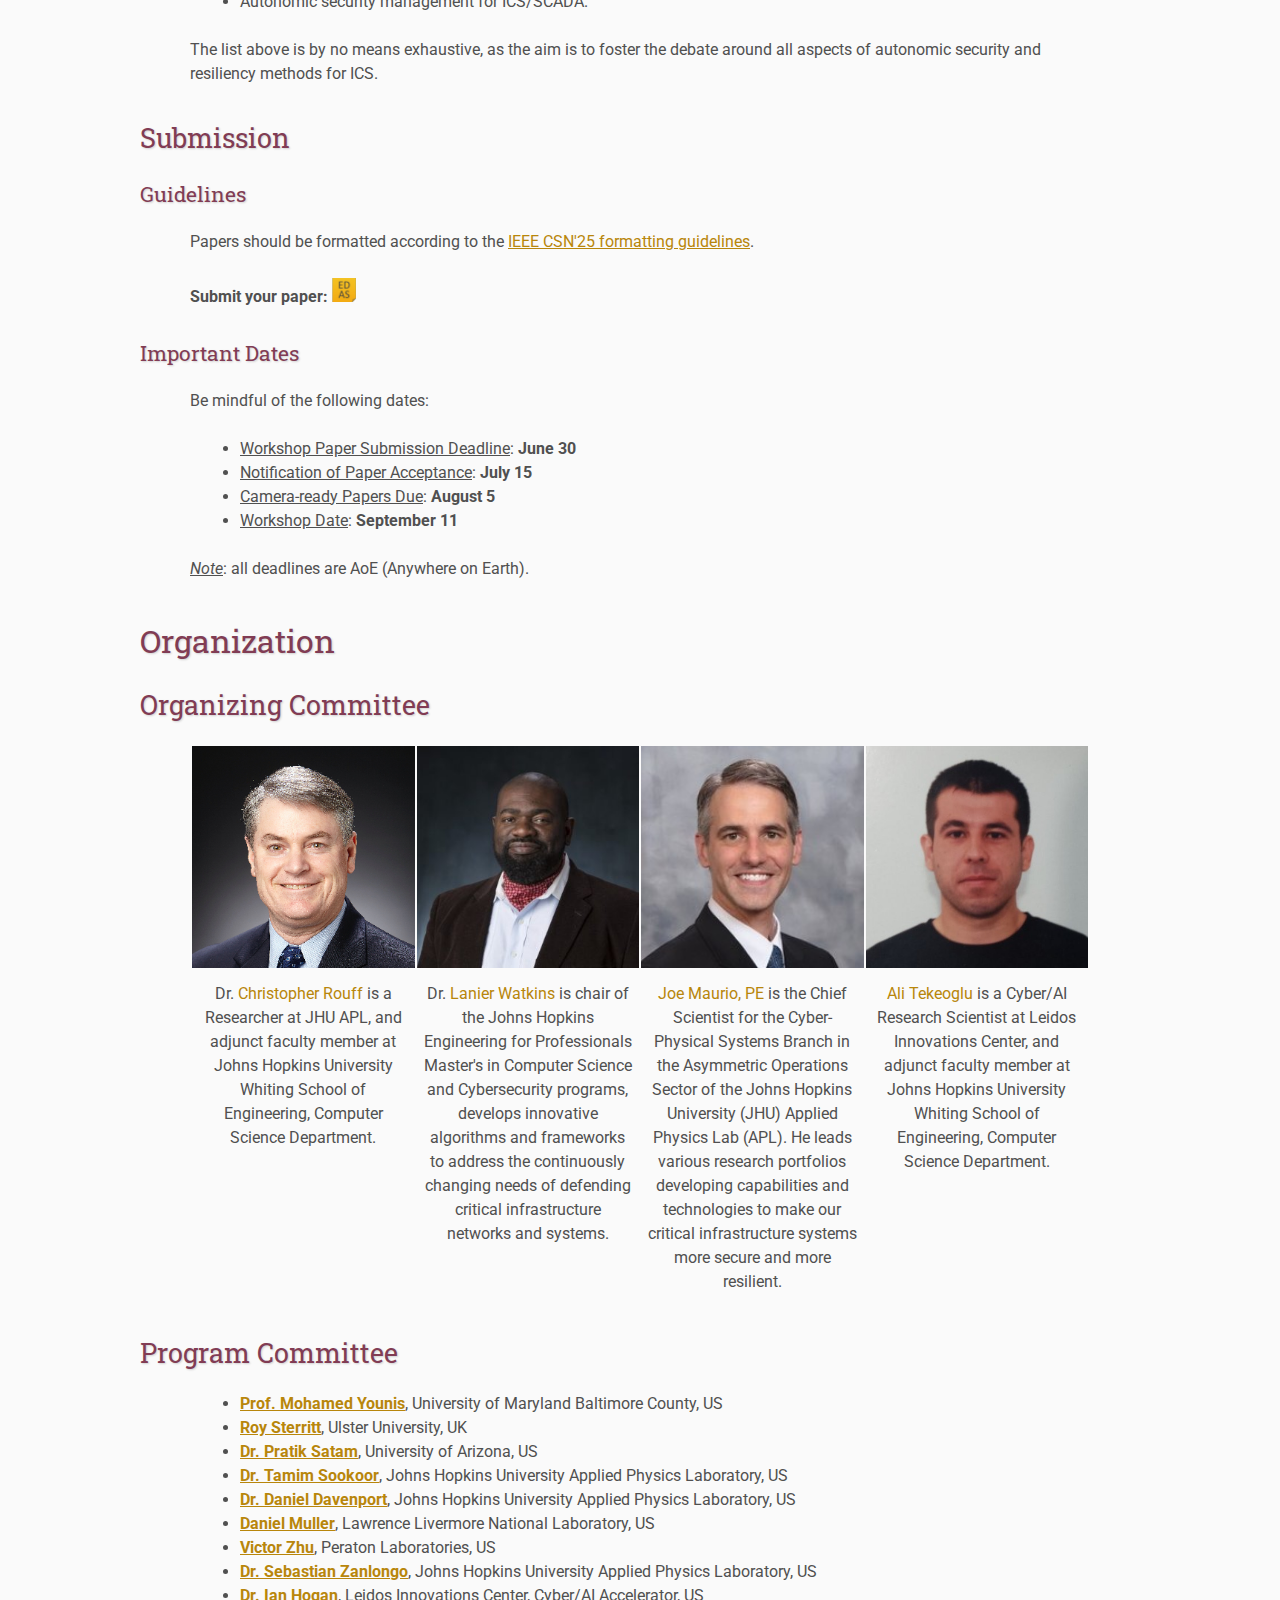
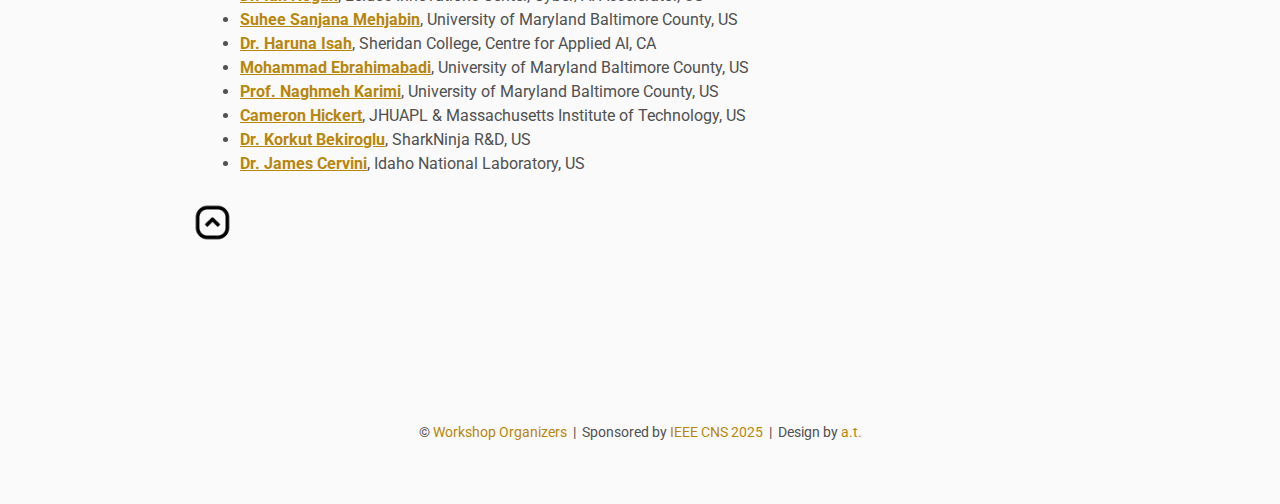
==== commit dd920669: "several edits on the images." ====
--- a/index.html
+++ b/index.html
@@ -15,17 +15,22 @@
 <body>
 
     <div id="top" class="banner">
-        <img src="assets/avignon2.webp" alt="SICSI'25 Workshop Banner" style="width: 100%">
+        <img src="assets/avignon_france_1300x820.webp" alt="SICSI'25 Workshop Banner" style="width: 100%; opacity: 0.8">
         <div class="top-left">
+            <a target="_blank" href="https://cns2025.ieee-cns.org/"> <img src="assets/cns25logo.png" alt="CNS'25" style="height: 40%"> </a>
             <span class="title1">1<sup>st</sup> International Workshop on</span> <br>
             <span class="title2">Secure Industrial Control</span> <br>
             <span class="title2">Systems and Industrial-IoT</span> <br>
             <span class="year">2025</span> <br>
-
+        </div>
+        <div class="bottom-left">
+            <!--a target="_blank" href="https://cns2025.ieee-cns.org/"> <img src="assets/cns25logo.png" alt="CNS'25" > </a-->
+            <a target="_blank" href="http://www.comsoc.org/"> <img src="assets/ieee-comsoc-registered-white.png" alt="IEEE Computer Society" style="width: 15%"> </a>
+            <a target="_blank" href="http://www.ieee.org/"> <img src="assets/ieee_logo_white.png" alt="IEEE" style="width: 15%"> </a>
         </div>
         <div class="bottom-right">
             co-located with <a target="_blank" href="https://cns2025.ieee-cns.org/">IEEE CNS'25</a> <br>
-            September 8-11, Avignon, France.
+            September 8-11 // Avignon, France
         </div>
     </div>
 
@@ -103,22 +108,22 @@
         <tr>
             <td class="sponsor">
                 <a target="_blank" href="https://ep.jhu.edu/faculty/christopher-rouff/">
-                    <img src="assets/chris.jpg" alt="Dr. Christopher Rouff" style="width: 100%; height: 100%">
+                    <img src="assets/chris.jpg" alt="Dr. Christopher Rouff" style="width: 100%;">
                 </a>
             </td>
             <td class="sponsor">
                 <a target="_blank" href="https://engineering.jhu.edu/faculty/lanier-watkins/">
-                    <img src="assets/lanier.jpg" alt="Dr. Lanier Watkins" style="width: 100%; height: 100%">
+                    <img src="assets/lanier.jpg" alt="Dr. Lanier Watkins" style="width: 100%;">
                 </a>
             </td>
             <td class="sponsor">
                 <a target="_blank" href="https://www.linkedin.com/in/joe-maurio-p-e-6a9b68b">
-                    <img src="assets/joe.jpg" alt="Joe Maurio, PE" style="width: 100%; height: 100%">
+                    <img src="assets/joe.jpg" alt="Joe Maurio, PE" style="width: 100%;">
                 </a>
             </td>
             <td class="sponsor">
                 <a target="_blank" href="https://aliteke.github.io/">
-                    <img src="assets/ali.jpg" alt="Ali Tekeoglu, PhD" style="width: 100%; height: 100%">
+                    <img src="assets/ali.jpg" alt="Ali Tekeoglu, PhD" style="width: 100%;">
                 </a>
             </td>
         </tr>
@@ -157,7 +162,7 @@
         <li><strong><a href="https://kbekiroglu.github.io/" target="_blank">Dr. Korkut Bekiroglu</a></strong>, SharkNinja R&D, US</li>
         <li><strong><a href="https://inl.gov/" target="_blank">Dr. James Cervini</a></strong>, Idaho National Laboratory, US</li>
     </ul> 
-    <p><a href="#top">Go back to the top</a></p>
+    <p><a href="#top"><img src="assets/up.png" style="width: 5%"></a></p>
 
     <footer>
         &copy; <a href="#organizingCommittee">Workshop Organizers</a>
--- a/assets/main.css
+++ b/assets/main.css
@@ -84,6 +84,7 @@
  .top-left {color: #fafafa; line-height: 1.5em; text-align: left; width: auto; height: 100px; position: absolute; padding: 0px 0px 27px 36px; top: 27px;}
  .top-left br {content: ""; margin: 1.5em; display: block;font-size: 100%;}
  .bottom-right {font-size:2.167em; color: #fafafa; line-height: 1.5em; width: auto; height: 100px; padding: 0px 27px 0px 0px; text-align: right; position: absolute; bottom: 0px; right: 0px; text-shadow: 0px 0px 12px #000000;}
+ .bottom-left {font-size:2.167em; color: #fafafa; line-height: 1.5em; width: auto; height: 100px; padding: 0px 27px 0px 0px; text-align: left; position: absolute; bottom: 0px; left: 0px; text-shadow: 0px 0px 12px #000000;}
  
  /* Conference Title Logo */
  .title1{font-size: 2.167em; color: #0847d9;} 
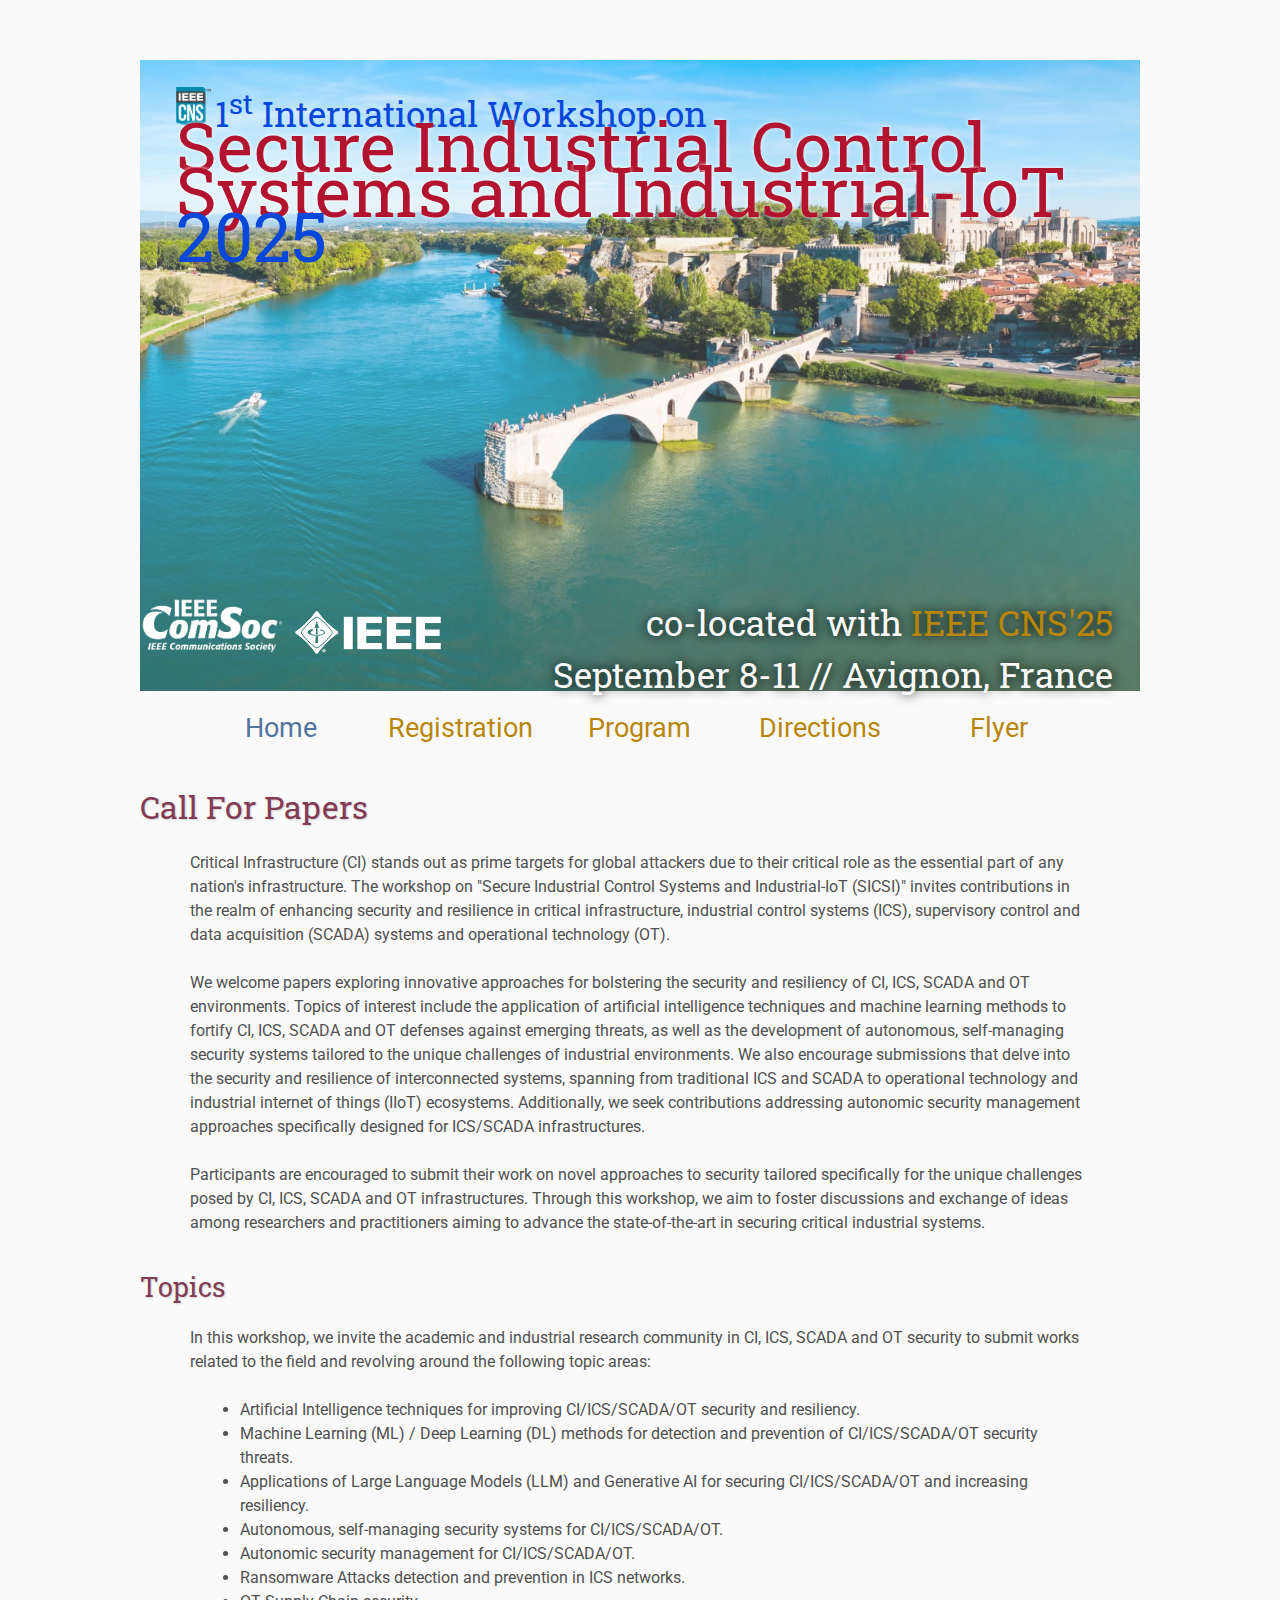
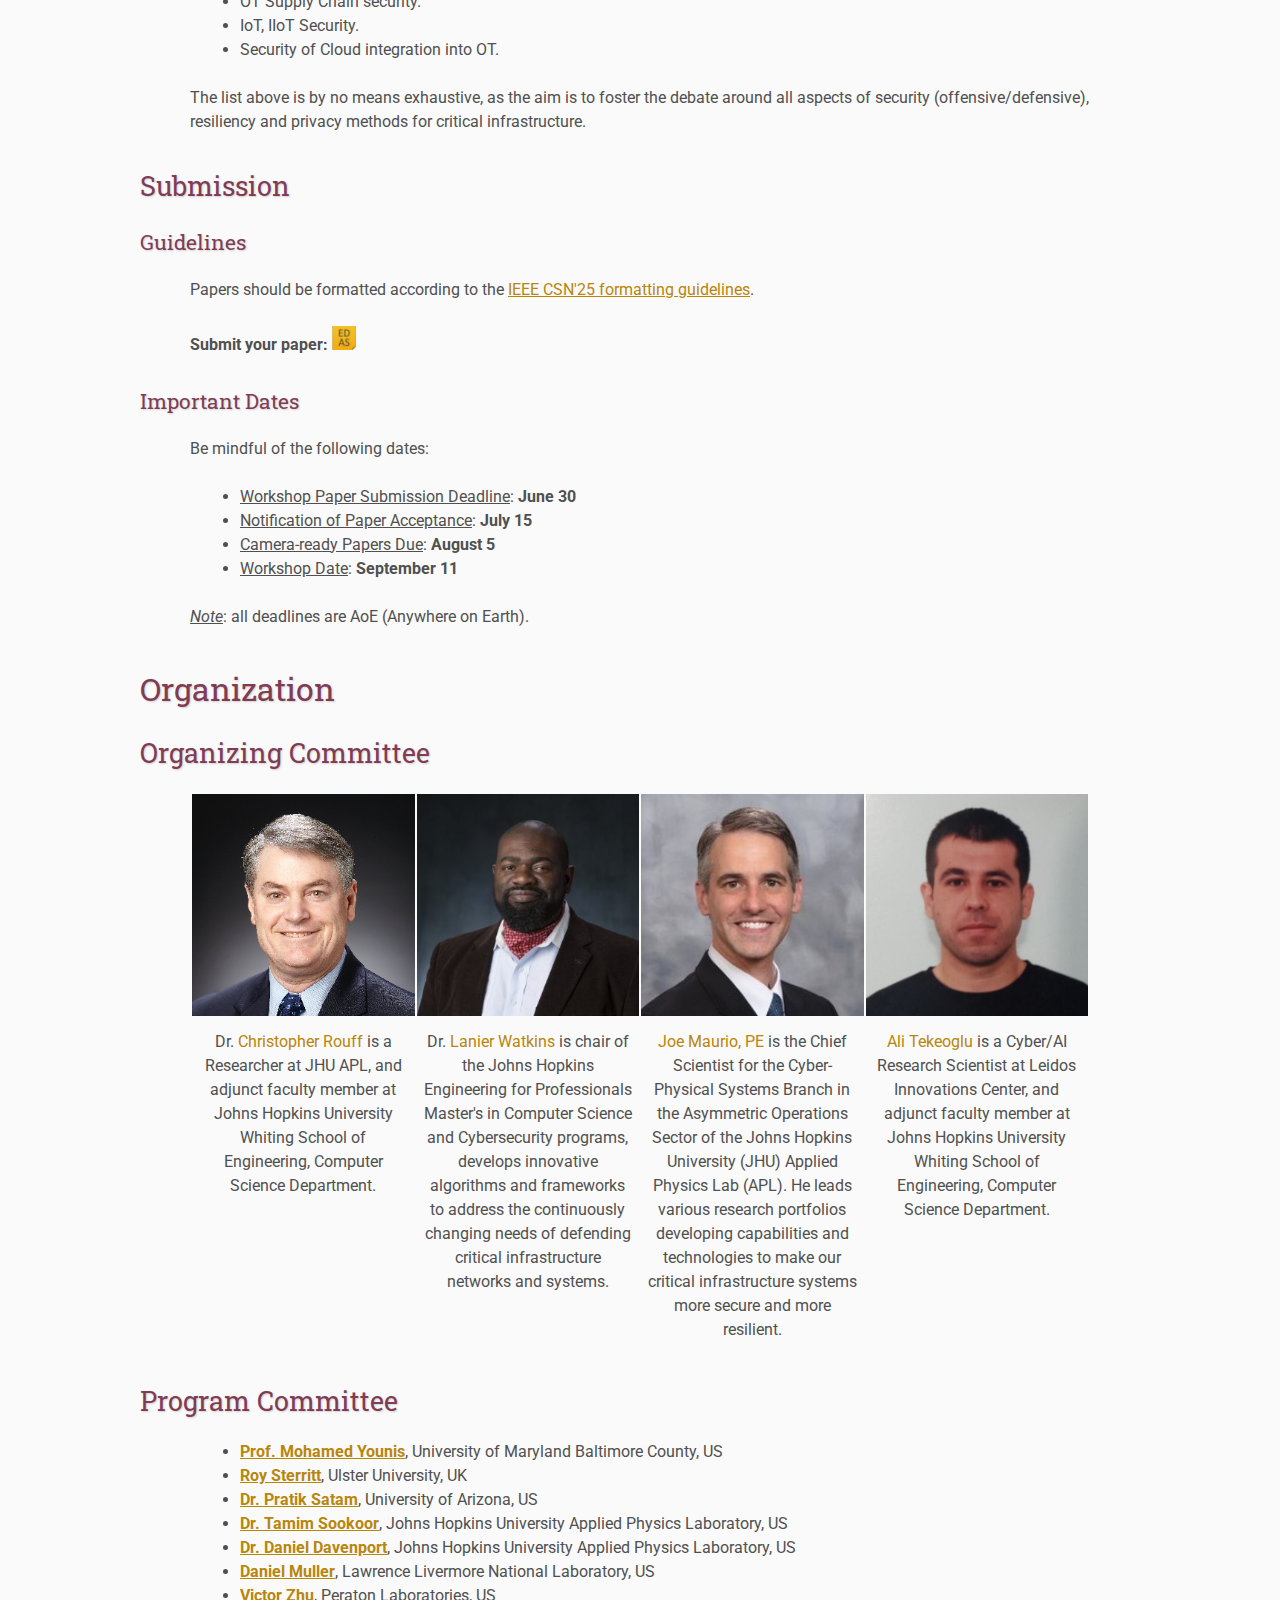
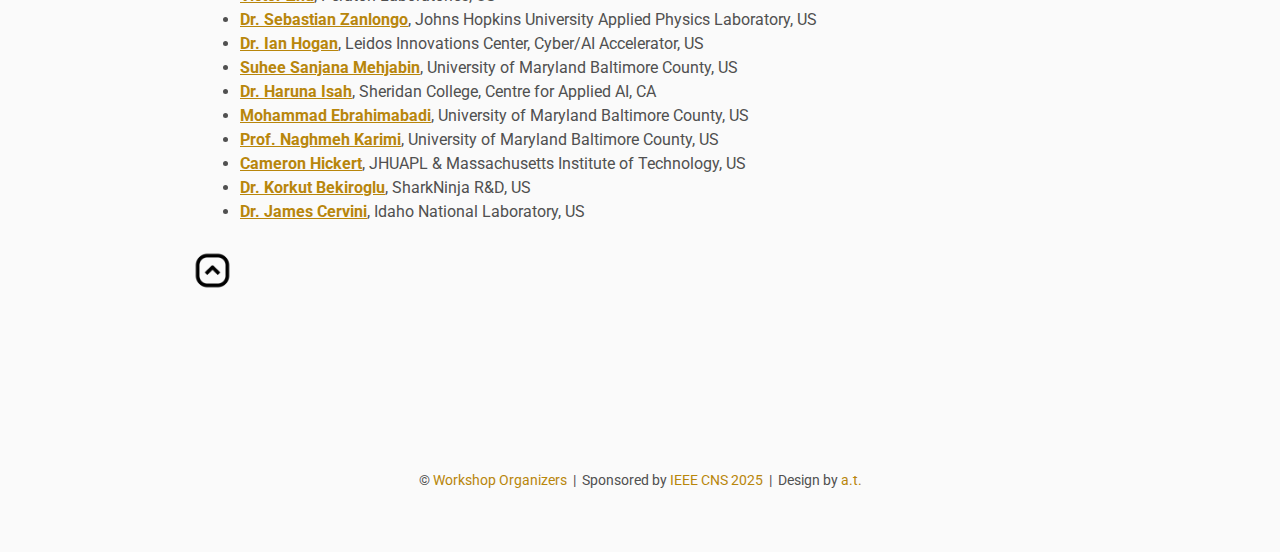
==== commit e11ddcbc: "Update index.html" ====
--- a/index.html
+++ b/index.html
@@ -57,32 +57,39 @@
     <!--h2 id="intro">Introduction</h2-->
     <h2 id="CFP">Call For Papers</h2>
     <p> 
-        Industrial Control Systems (ICS) networks stand out as prime targets for global attackers due to their critical role as the essential part of any nation's infrastructure. 
-        The autonomy and proactive nature of autonomic systems make them inherently preventive, acting as a barrier against potential threats. 
-        The workshop on "Secure Industrial Control Systems and Industrial-IoT (SICSI)" invites contributions in the realm of enhancing security and resilience in industrial control systems and supervisory control and data acquisition (SCADA) systems through the lens of autonomic computing principles.
+        Critical Infrastructure (CI) stands out as prime targets for global attackers due to their critical role as the essential part of any nation's infrastructure. 
+        The workshop on "Secure Industrial Control Systems and Industrial-IoT (SICSI)" invites contributions in the realm of enhancing security and 
+        resilience in critical infrastructure, industrial control systems (ICS), supervisory control and data acquisition (SCADA) systems and operational technology (OT).
     </p>
     <p>
-        We welcome papers exploring innovative approaches inspired by autonomic computing for bolstering the security and resiliency of ICS/SCADA environments. Topics of interest include the application of artificial intelligence techniques and machine learning methods to fortify ICS/SCADA defenses against emerging threats, as well as the development of autonomous, self-managing security systems tailored to the unique challenges of industrial environments. We also encourage submissions that delve into the utilization of self-* properties and self-CHOP methodologies to ensure the security and resilience of interconnected systems, spanning from traditional ICS and SCADA to operational technology (OT) and industrial internet of things (IIoT) ecosystems. Additionally, we seek contributions addressing autonomic security management approaches specifically designed for ICS/SCADA infrastructures.
+        We welcome papers exploring innovative approaches for bolstering the security and resiliency of CI, ICS, SCADA and OT environments. 
+        Topics of interest include the application of artificial intelligence techniques and machine learning methods to fortify CI, ICS, SCADA and OT defenses against emerging threats, 
+        as well as the development of autonomous, self-managing security systems tailored to the unique challenges of industrial environments. 
+        We also encourage submissions that delve into the security and resilience of interconnected systems, 
+        spanning from traditional ICS and SCADA to operational technology and industrial internet of things (IIoT) ecosystems. 
+        Additionally, we seek contributions addressing autonomic security management approaches specifically designed for ICS/SCADA infrastructures.
     </p>
         
     <p>
-        Participants are encouraged to submit their work on novel approaches to autonomic security management tailored specifically for the unique challenges posed by ICS/SCADA infrastructures. Through this workshop, we aim to foster discussions and exchange of ideas among researchers and practitioners aiming to advance the state-of-the-art in securing critical industrial systems.
+        Participants are encouraged to submit their work on novel approaches to security tailored specifically for the unique challenges posed by CI, ICS, SCADA and OT infrastructures. 
+        Through this workshop, we aim to foster discussions and exchange of ideas among researchers and practitioners aiming to advance the state-of-the-art in securing critical industrial systems.
     </p>
     <!--p><a href="#top">Go back to the top</a></p-->
     
     <h3>Topics</h3>
-    <p>In this workshop, we invite the academic and industrial research community in ICS security to submit works related to the field and revolving around the following topic areas:</p>
+    <p>In this workshop, we invite the academic and industrial research community in CI, ICS, SCADA and OT security to submit works related to the field and revolving around the following topic areas:</p>
     <ul>
-    <li>Autonomic Computing (AC) inspired methods for ICS/SCADA security and resiliency.</li>
-    <li>Artificial Intelligence techniques for improving ICS/SCADA security and resiliency.</li>
-    <li>Machine Learning methods for detection and prevention of ICS/SCADA security threats.</li>
-    <li>Application of self-CHOP and self-* properties for secure and resilient ICS/SCADA/OT/IoT/IIoT systems.</li>
-    <li>Autonomous, self-managing security systems for ICS/SCADA.</li>
-    <li>Autonomic security management for ICS/SCADA.</li>
-    <!--li>...</li-->
+    <li>Artificial Intelligence techniques for improving CI/ICS/SCADA/OT security and resiliency.</li>
+    <li>Machine Learning (ML) / Deep Learning (DL) methods for detection and prevention of CI/ICS/SCADA/OT security threats.</li>
+    <li>Applications of Large Language Models (LLM) and Generative AI for securing CI/ICS/SCADA/OT and increasing resiliency.</li>
+    <li>Autonomous, self-managing security systems for CI/ICS/SCADA/OT.</li>
+    <li>Autonomic security management for CI/ICS/SCADA/OT.</li>
+    <li>Ransomware Attacks detection and prevention in ICS networks.</li>
+    <li>OT Supply Chain security.</li>
+    <li>IoT, IIoT Security.</li>
+    <li>Security of Cloud integration into OT.</li>
     </ul> 
-    <p>The list above is by no means exhaustive, as the aim is to foster the debate around all aspects of autonomic security and resiliency methods for ICS.</p>
-
+    <p>The list above is by no means exhaustive, as the aim is to foster the debate around all aspects of security (offensive/defensive), resiliency and privacy methods for critical infrastructure.</p>
 
     <h3 id="Submit">Submission</h3>
 
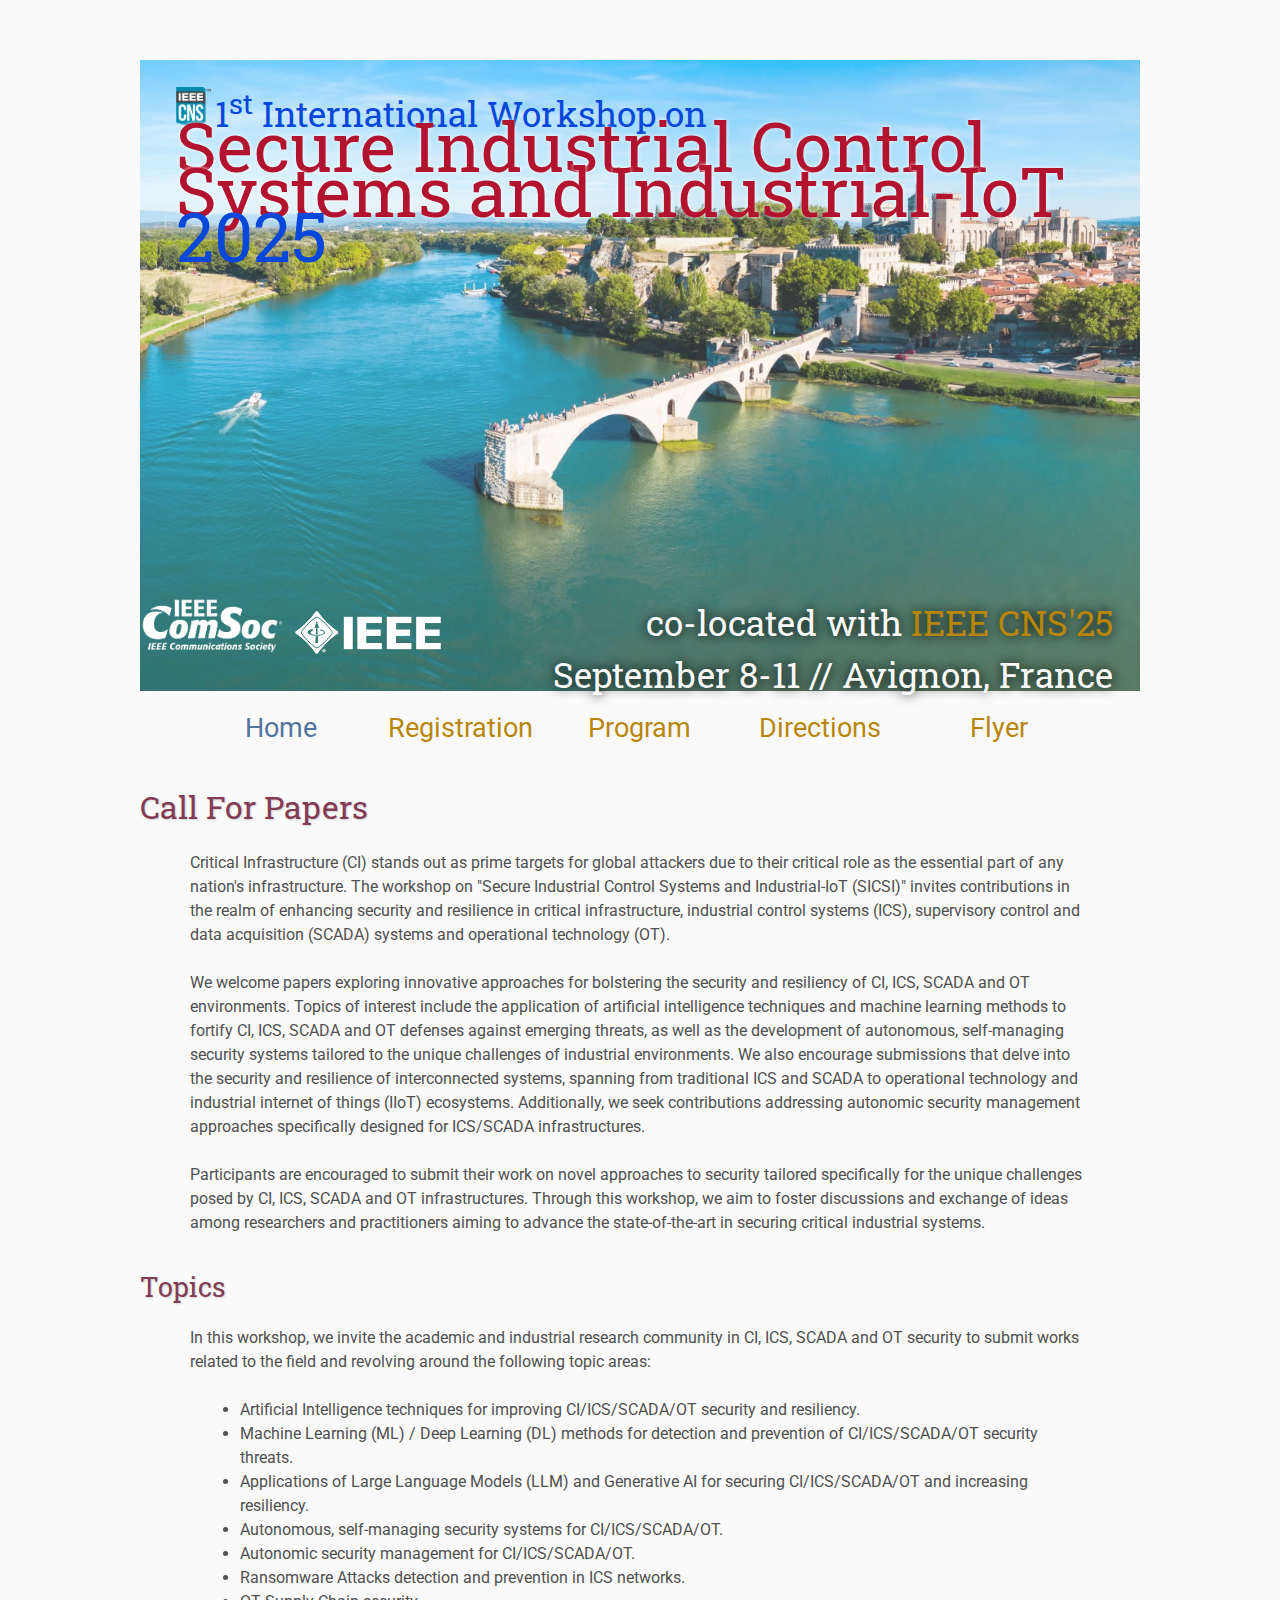
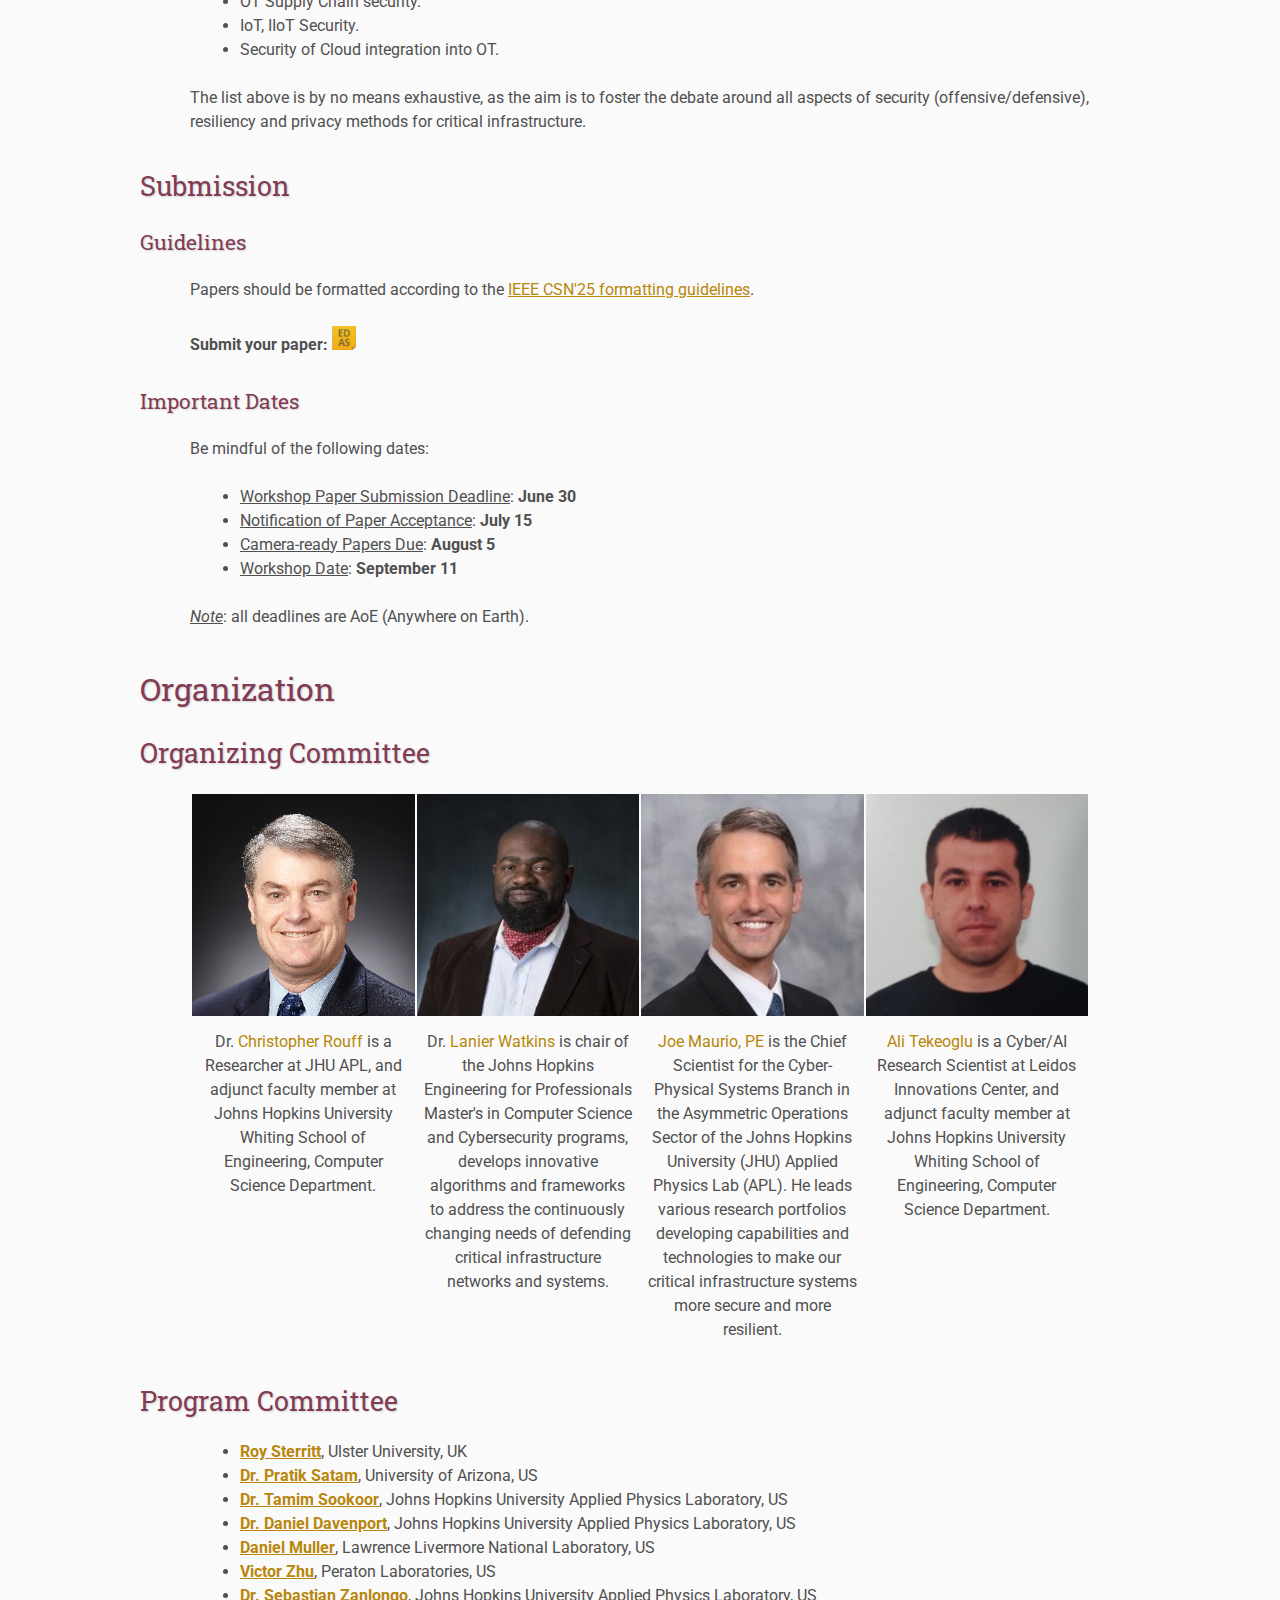
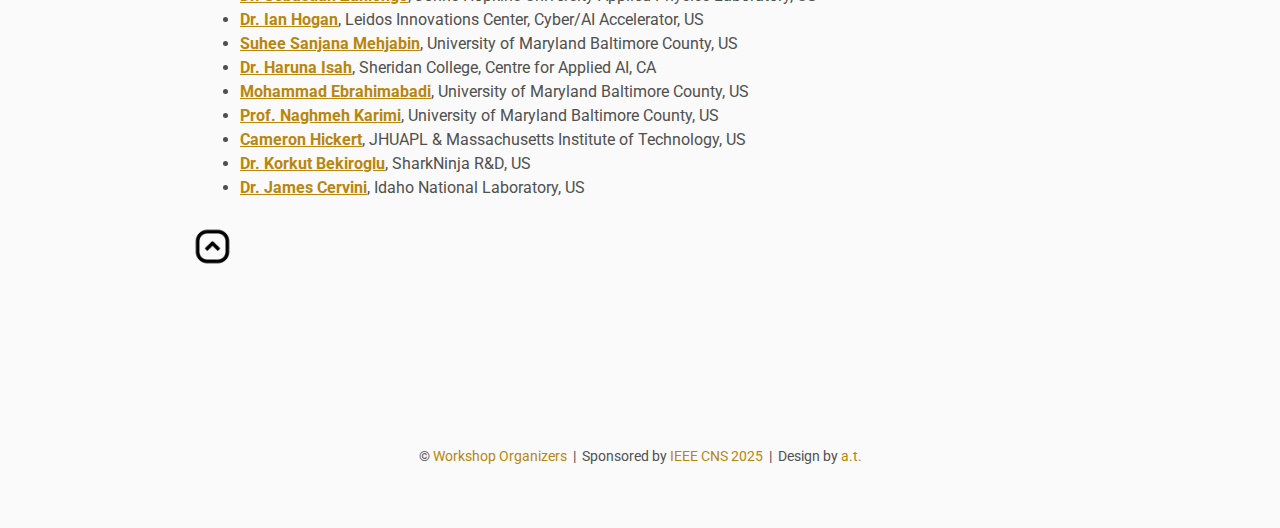
==== commit 1fe362ec: "update TPC." ====
--- a/index.html
+++ b/index.html
@@ -152,7 +152,6 @@
 
     <h3>Program Committee</h3>
     <ul>
-        <li><strong><a href="https://redirect.cs.umbc.edu/~younis/" target="_blank">Prof. Mohamed Younis</a></strong>, University of Maryland Baltimore County, US</li>
         <li><strong><a href="https://www.ulster.ac.uk/staff/r-sterritt" target="_blank">Roy Sterritt</a></strong>, Ulster University, UK</li>
         <li><strong><a href="https://sie.engineering.arizona.edu/faculty-staff/faculty/pratik-satam" target="_blank">Dr. Pratik Satam</a></strong>, University of Arizona, US</li>
         <li><strong><a href="https://ep.jhu.edu/faculty/tamim-sookoor/" target="_blank">Dr. Tamim Sookoor</a></strong>, Johns Hopkins University Applied Physics Laboratory, US</li>
